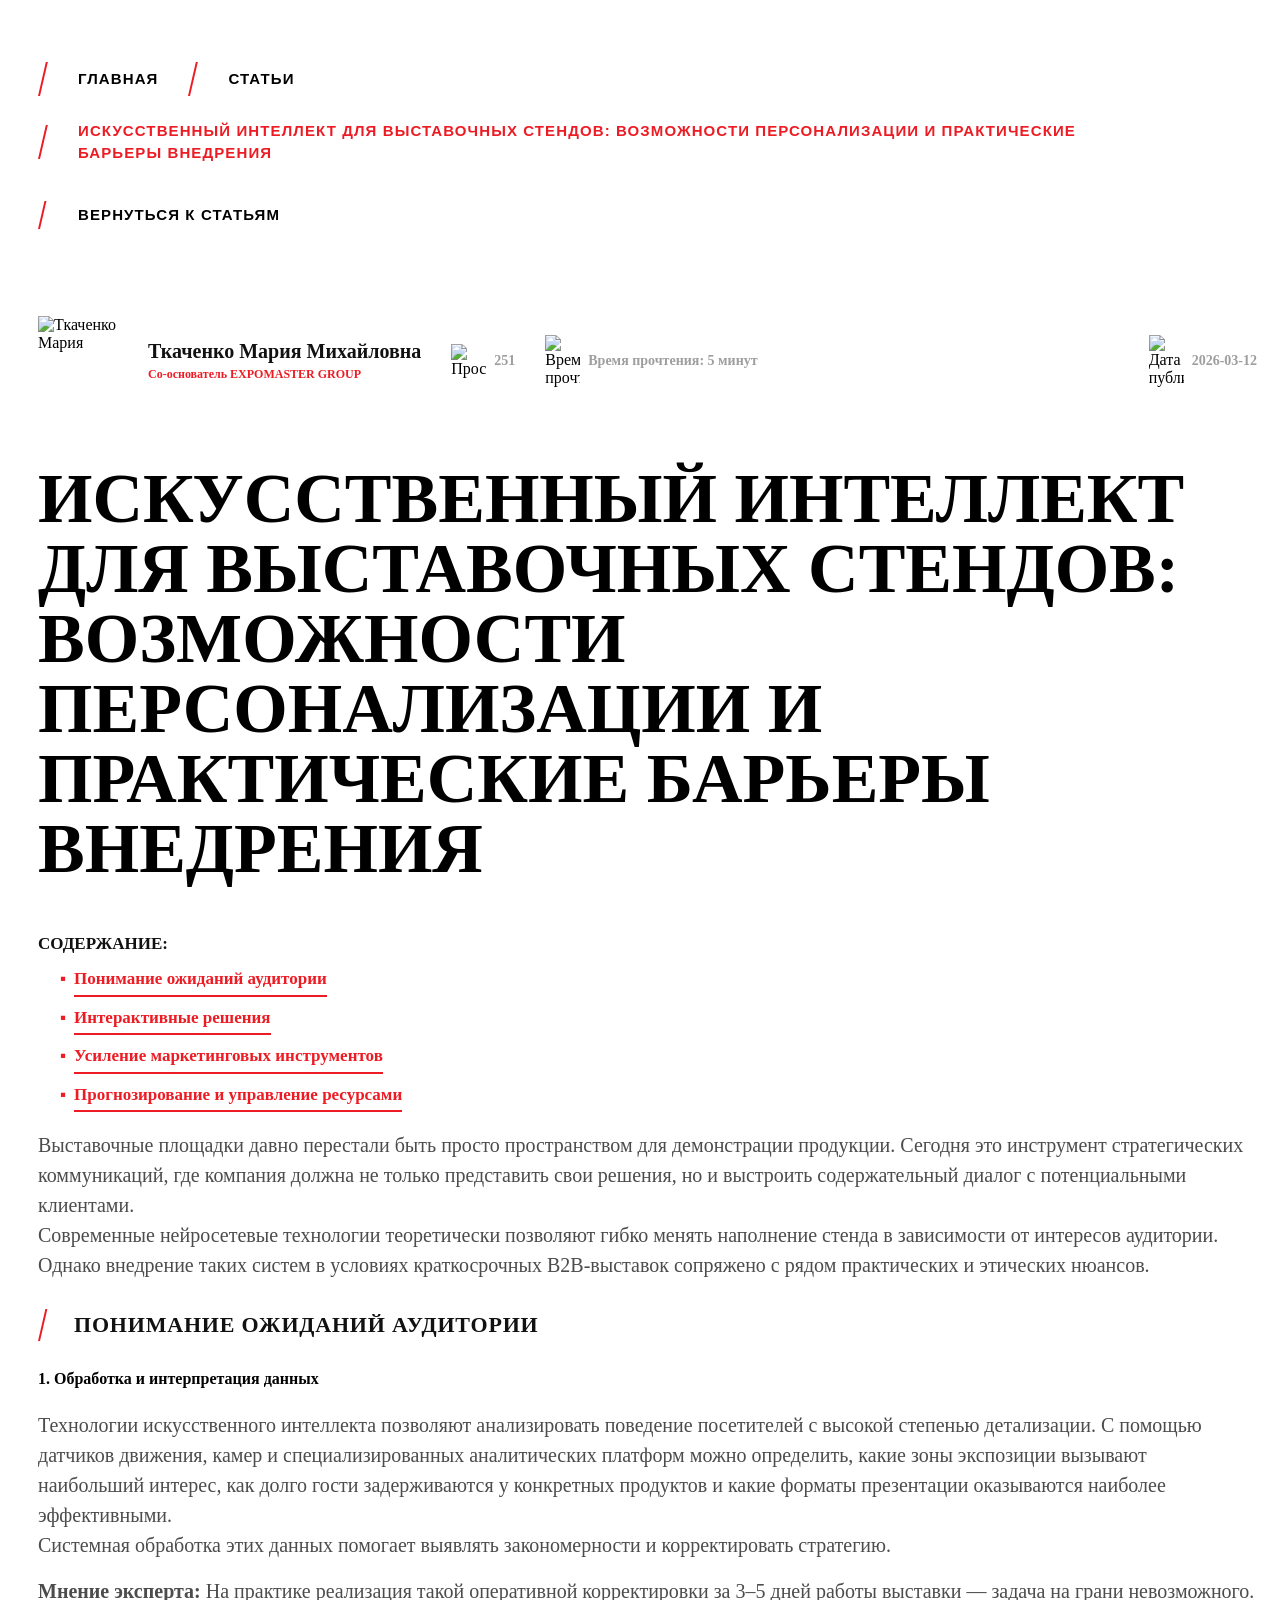
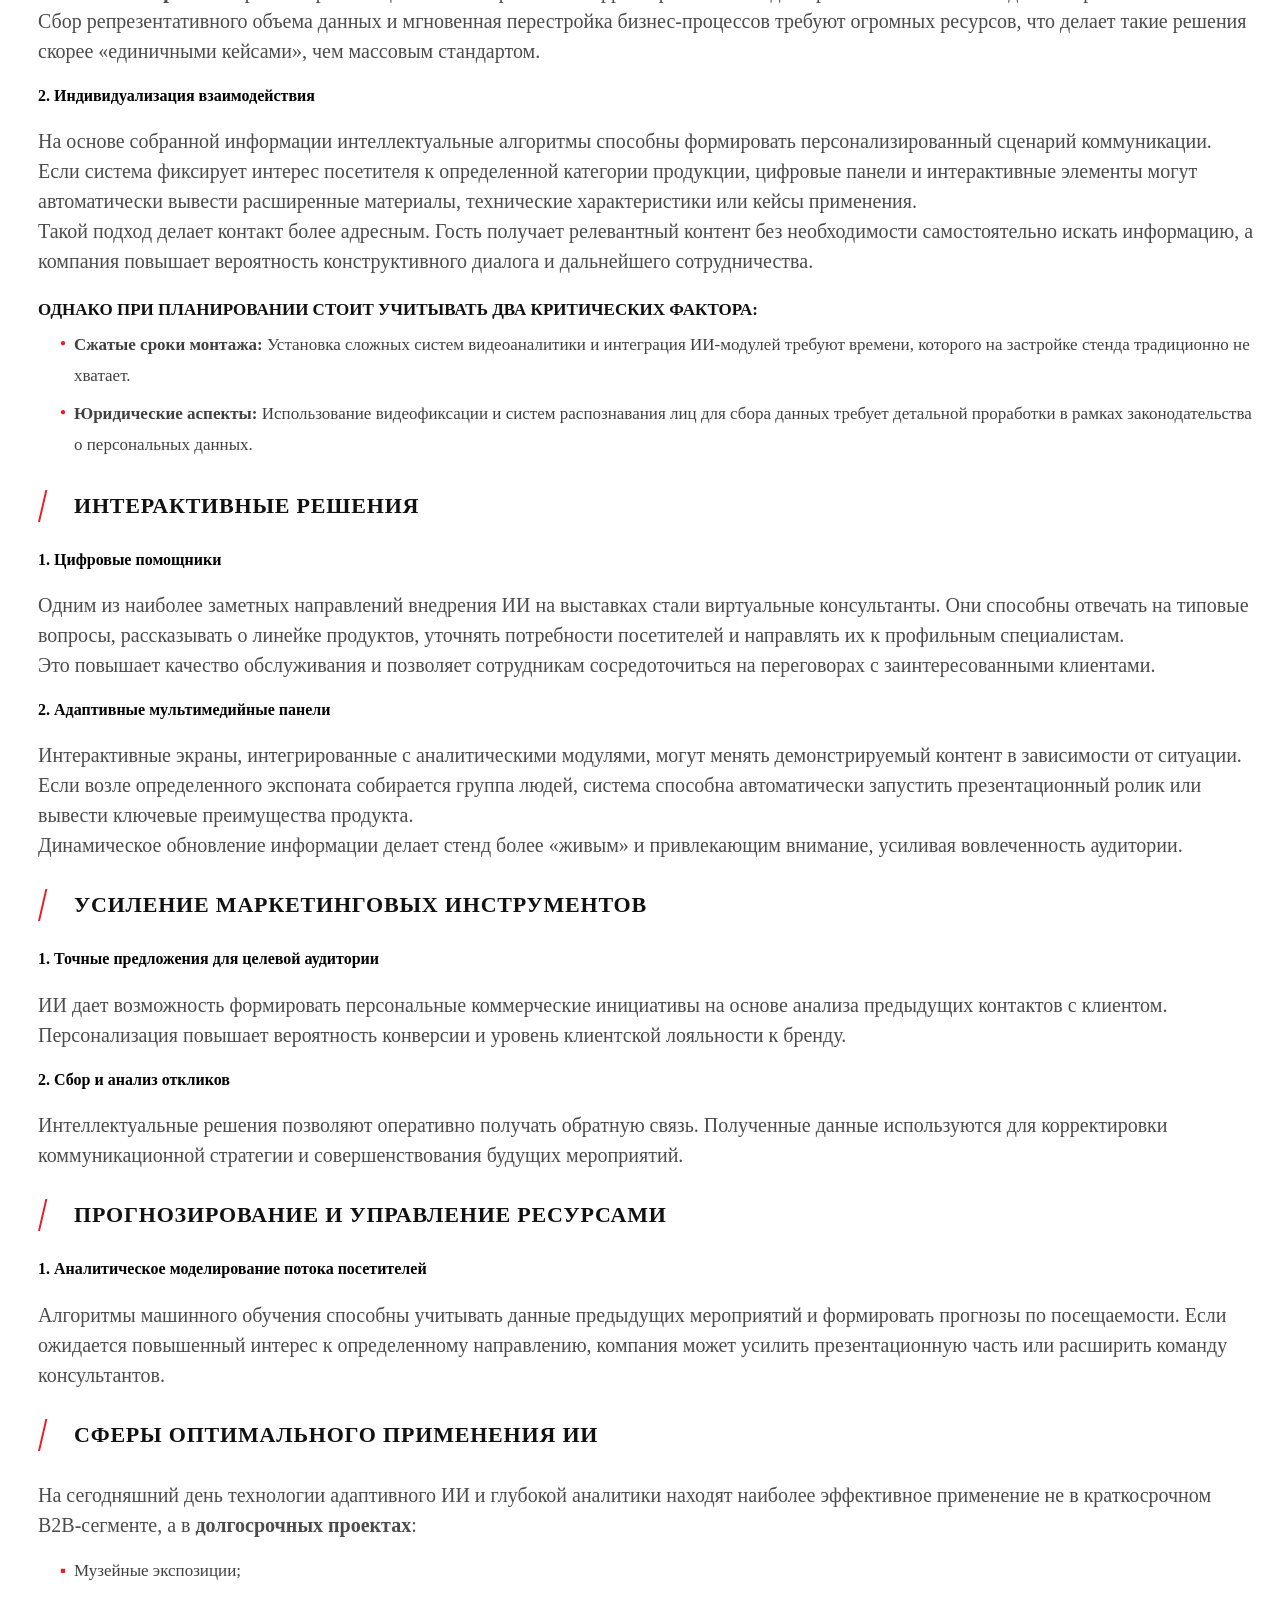
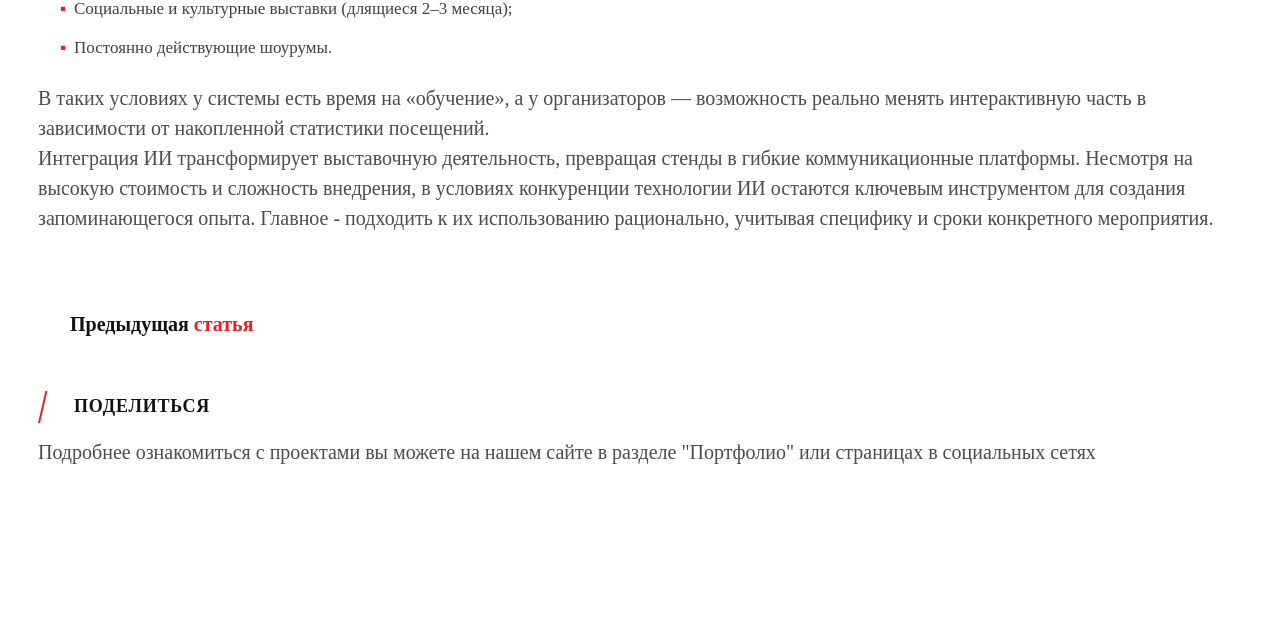
==== articles.html @ d02aed3f "articles page" ====
<!doctype html>
<html lang="en">
  <head>
    <meta charset="UTF-8" />
    <meta name="viewport" content="width=device-width, initial-scale=1.0" />
    <link
      rel="stylesheet"
      href="https://cdnjs.cloudflare.com/ajax/libs/font-awesome/7.0.1/css/all.min.css"
      integrity="sha512-2SwdPD6INVrV/lHTZbO2nodKhrnDdJK9/kg2XD1r9uGqPo1cUbujc+IYdlYdEErWNu69gVcYgdxlmVmzTWnetw=="
      crossorigin="anonymous"
      referrerpolicy="no-referrer"
    />
    <link rel="stylesheet" href="./public/css/certificates.css" />
    <link rel="stylesheet" href="./public/css/articles.css" />
  </head>
  <body>
    <main>
      <section class="main-content">
        <div class="breadcrumbs">
          <span class="breadcrumbs_item">
            <a href="/">Главная</a>
          </span>
          <span class="breadcrumbs_item">
            <a href="/articles/">Статьи</a>
          </span>
          <span class="breadcrumbs_item breadcrumbs_item">
            Искусственный интеллект для выставочных стендов: возможности
            персонализации и практические барьеры внедрения
          </span>
        </div>
        <div class="article-page">
          <div class="article-back-row">
            <a href="/articles/" class="back">ВЕРНУТЬСЯ К СТАТЬЯМ</a>
          </div>

          <div class="article-content">
            <div class="article_top_block">
              <div class="article_flavour_one">
                <div class="article_author_block">
                  <div class="article_author_block-img">
                    <img
                      src="https://www.expomaster.ru/upload/iblock/a6d/pts0r2kapeb5c1z7drm3fdxwid8sjkh1.jpeg"
                      alt="Ткаченко Мария"
                    />
                  </div>
                  <div class="article_author_flavour">
                    <div class="article_author_block-name">
                      Ткаченко Мария Михайловна
                    </div>
                    <div class="article_author_block-title">
                      Со-основатель EXPOMASTER GROUP
                    </div>
                  </div>
                </div>

                <div class="article_subflavour">
                  <div class="article_shows_block">
                    <img
                      src="https://www.expomaster.ru/img/eye_ico.png"
                      alt="Просмотры"
                    />
                    <span>251</span>
                  </div>
                  <div class="article_time_block">
                    <img
                      src="https://www.expomaster.ru/img/time_ico.png"
                      alt="Время прочтения"
                    />
                    <span>Время прочтения: 5 минут</span>
                  </div>
                </div>
              </div>

              <div class="article_flavour_two">
                <div class="article_calendar_block">
                  <img
                    src="https://www.expomaster.ru/img/calendar_ico.png"
                    alt="Дата публикации"
                  />
                  <span itemprop="datePublished">2026-03-12</span>
                </div>
              </div>
            </div>

            <h1 class="article-title" itemprop="headline">
              Искусственный интеллект для выставочных стендов: возможности
              персонализации и практические барьеры внедрения
            </h1>

            <div class="article-body">
              <div class="article-text">
                <div class="article-sections">
                  <div class="article-section" itemprop="articleBody">
                    <p class="article-p"></p>
                    <h3 class="article-h">Содержание:</h3>
                    <ul class="article-list list-square">
                      <li>
                        <a href="#a1" class="red"
                          >Понимание ожиданий аудитории</a
                        >
                      </li>
                      <li>
                        <a href="#a2" class="red">Интерактивные решения</a>
                      </li>
                      <li>
                        <a href="#a3" class="red"
                          >Усиление маркетинговых инструментов</a
                        >
                      </li>
                      <li>
                        <a href="#a4" class="red"
                          >Прогнозирование и управление ресурсами</a
                        >
                      </li>
                    </ul>

                    <p class="article-p">
                      Выставочные площадки давно перестали быть просто
                      пространством для демонстрации продукции. Сегодня это
                      инструмент стратегических коммуникаций, где компания
                      должна не только представить свои решения, но и выстроить
                      содержательный диалог с потенциальными клиентами.<br />
                      Современные нейросетевые технологии теоретически позволяют
                      гибко менять наполнение стенда в зависимости от интересов
                      аудитории. Однако внедрение таких систем в условиях
                      краткосрочных B2B-выставок сопряжено с рядом практических
                      и этических нюансов.
                    </p>

                    <h2 class="article-heading" id="a1">
                      Понимание ожиданий аудитории
                    </h2>
                    <h4>1. Обработка и интерпретация данных</h4>
                    <p class="article-p">
                      Технологии искусственного интеллекта позволяют
                      анализировать поведение посетителей с высокой степенью
                      детализации. С помощью датчиков движения, камер и
                      специализированных аналитических платформ можно
                      определить, какие зоны экспозиции вызывают наибольший
                      интерес, как долго гости задерживаются у конкретных
                      продуктов и какие форматы презентации оказываются наиболее
                      эффективными.<br />
                      Системная обработка этих данных помогает выявлять
                      закономерности и корректировать стратегию.
                    </p>
                    <p class="article-p">
                      <span style="font-weight: bold">Мнение эксперта:</span> На
                      практике реализация такой оперативной корректировки за 3–5
                      дней работы выставки — задача на грани невозможного. Сбор
                      репрезентативного объема данных и мгновенная перестройка
                      бизнес-процессов требуют огромных ресурсов, что делает
                      такие решения скорее «единичными кейсами», чем массовым
                      стандартом.
                    </p>

                    <h4>2. Индивидуализация взаимодействия</h4>
                    <p class="article-p">
                      На основе собранной информации интеллектуальные алгоритмы
                      способны формировать персонализированный сценарий
                      коммуникации. Если система фиксирует интерес посетителя к
                      определенной категории продукции, цифровые панели и
                      интерактивные элементы могут автоматически вывести
                      расширенные материалы, технические характеристики или
                      кейсы применения. <br />
                      Такой подход делает контакт более адресным. Гость получает
                      релевантный контент без необходимости самостоятельно
                      искать информацию, а компания повышает вероятность
                      конструктивного диалога и дальнейшего сотрудничества.
                    </p>

                    <h3 class="article-h">
                      Однако при планировании стоит учитывать два критических
                      фактора:
                    </h3>
                    <div class="circle">
                      <ul class="article-list list-circle">
                        <li>
                          <span style="font-weight: bold"
                            >Сжатые сроки монтажа:</span
                          >
                          Установка сложных систем видеоаналитики и интеграция
                          ИИ-модулей требуют времени, которого на застройке
                          стенда традиционно не хватает.
                        </li>
                        <li>
                          <span style="font-weight: bold"
                            >Юридические аспекты:</span
                          >
                          Использование видеофиксации и систем распознавания лиц
                          для сбора данных требует детальной проработки в рамках
                          законодательства о персональных данных.
                        </li>
                      </ul>
                    </div>

                    <h2 class="article-heading" id="a2">
                      Интерактивные решения
                    </h2>
                    <h4>1. Цифровые помощники</h4>
                    <p class="article-p">
                      Одним из наиболее заметных направлений внедрения ИИ на
                      выставках стали виртуальные консультанты. Они способны
                      отвечать на типовые вопросы, рассказывать о линейке
                      продуктов, уточнять потребности посетителей и направлять
                      их к профильным специалистам. <br />Это повышает качество
                      обслуживания и позволяет сотрудникам сосредоточиться на
                      переговорах с заинтересованными клиентами.
                    </p>

                    <h4>2. Адаптивные мультимедийные панели</h4>
                    <p class="article-p">
                      Интерактивные экраны, интегрированные с аналитическими
                      модулями, могут менять демонстрируемый контент в
                      зависимости от ситуации. Если возле определенного
                      экспоната собирается группа людей, система способна
                      автоматически запустить презентационный ролик или вывести
                      ключевые преимущества продукта. <br />
                      Динамическое обновление информации делает стенд более
                      «живым» и привлекающим внимание, усиливая вовлеченность
                      аудитории.
                    </p>

                    <h2 class="article-heading" id="a3">
                      Усиление маркетинговых инструментов
                    </h2>
                    <h4>1. Точные предложения для целевой аудитории</h4>
                    <p class="article-p">
                      ИИ дает возможность формировать персональные коммерческие
                      инициативы на основе анализа предыдущих контактов с
                      клиентом. Персонализация повышает вероятность конверсии и
                      уровень клиентской лояльности к бренду.
                    </p>

                    <h4>2. Сбор и анализ откликов</h4>
                    <p class="article-p">
                      Интеллектуальные решения позволяют оперативно получать
                      обратную связь. Полученные данные используются для
                      корректировки коммуникационной стратегии и
                      совершенствования будущих мероприятий.
                    </p>

                    <h2 class="article-heading" id="a4">
                      Прогнозирование и управление ресурсами
                    </h2>
                    <h4>1. Аналитическое моделирование потока посетителей</h4>
                    <p class="article-p">
                      Алгоритмы машинного обучения способны учитывать данные
                      предыдущих мероприятий и формировать прогнозы по
                      посещаемости. Если ожидается повышенный интерес к
                      определенному направлению, компания может усилить
                      презентационную часть или расширить команду консультантов.
                    </p>

                    <h2 class="article-heading">
                      Сферы оптимального применения ИИ
                    </h2>
                    <p class="article-p">
                      На сегодняшний день технологии адаптивного ИИ и глубокой
                      аналитики находят наиболее эффективное применение не в
                      краткосрочном B2B-сегменте, а в
                      <span style="font-weight: bold"
                        >долгосрочных проектах</span
                      >:
                    </p>
                    <ul class="article-list">
                      <li>Музейные экспозиции;</li>
                      <li>
                        Социальные и культурные выставки (длящиеся 2–3 месяца);
                      </li>
                      <li>Постоянно действующие шоурумы.</li>
                    </ul>
                    <p class="article-p">
                      В таких условиях у системы есть время на «обучение», а у
                      организаторов — возможность реально менять интерактивную
                      часть в зависимости от накопленной статистики посещений.
                      <br />Интеграция ИИ трансформирует выставочную
                      деятельность, превращая стенды в гибкие коммуникационные
                      платформы. Несмотря на высокую стоимость и сложность
                      внедрения, в условиях конкуренции технологии ИИ остаются
                      ключевым инструментом для создания запоминающегося опыта.
                      Главное - подходить к их использованию рационально,
                      учитывая специфику и сроки конкретного мероприятия.
                    </p>
                  </div>

                  <div class="article_lr_links">
                    <div class="article_lr_link">
                      <img
                        style="transform: rotate(180deg)"
                        src="https://www.expomaster.ru/img/i2.png"
                        alt=""
                      />
                      <a
                        href="/articles/minimalizm-v-dizayne-vystavochnogo-stenda-kogda-menshe-znachit-bolshe/"
                        >Предыдущая <span>статья</span></a
                      >
                    </div>
                  </div>

                  <div class="article-section">
                    <span class="article-heading">ПОДЕЛИТЬСЯ</span>
                    <p class="article-p">
                      Подробнее ознакомиться с проектами вы можете на нашем
                      сайте в разделе "Портфолио" или страницах в социальных
                      сетях
                    </p>
                  </div>
                </div>

                <div class="soc-icons">
                  <a rel="nofollow" href="https://vk.com/" class="soc-icn vk">
                    <i class="fa-brands fa-vk icon"> </i>
                  </a>

                  <a
                    rel="nofollow"
                    href="https://www.facebook.com/"
                    class="soc-icn fb"
                    target="_blank"
                  >
                    <i class="fa-brands fa-facebook icon"> </i>
                  </a>
                  <a
                    rel="nofollow"
                    href="https://instagram.com"
                    class="soc-icn inst"
                    target="_blank"
                  >
                    <i class="fa-brands fa-square-instagram icon"> </i>
                  </a>
                </div>
              </div>
            </div>
          </div>
        </div>
      </section>
    </main>
  </body>
</html>
---- public/css/certificates.css ----
.main-content a{
  text-decoration: none;
  color: inherit;
}
.main-content {
  padding-top: 40px;
  padding-left: 30px;
}
/*       breadcrumbs      */
.breadcrumbs {
  display: flex;
  flex-wrap: wrap;
  margin-top: 20px;
}
.breadcrumbs_item {
  display: block;
  position: relative;
  color: #000;
  font-size: 15px;
  font-weight: bold;
  line-height: 22px;
  font-family: Arial, sans-serif;
  text-transform: uppercase;
  padding-left: 40px;
  letter-spacing: 1.1px;
  margin-bottom: 30px;
  margin-right: 30px;
  max-width: 1000px;
}
.breadcrumbs_item::before {
  content: "";
  position: absolute;
  left: 0;
  top: 50%;
  height: 34px;
  width: 2px;
  background: #ed1c24;
  transform: skewX(-13deg) translateY(-50%);
}

.breadcrumbs_item a:hover {
  color: #ed1c24;
}
.breadcrumbs_item:last-child {
  color: #ed1c24;
}
/*       breadcrumbs      */
/*   head  */
.sc-second-page {
  padding: 0 0 70px 0;
  border-bottom: 1px solid #e0e0e0;
  margin-bottom: 64px;
}
.ss-p {
  color: rgba(0, 0, 0, 0.7);
  font-size: 20px;
  line-height: 34px;
  font-family: Arial, sans-serif;
  margin-bottom: 110px;
  letter-spacing: 0.5px;
  max-width: 1500px;
}
/*head*/
/*   certificates   */
.s-serti {
  padding-bottom: 60px;
}
 
.ss-p {
  font-size: 15px;
  line-height: 1.8;
  color: #333;
  margin-top: 40px;
  margin-bottom: 40px;
  max-width: 100%;
}
 

.ss-items {
  display: grid;
  grid-template-columns:  2fr 2fr;
  max-width:1400px;
   padding:0 40px;
   margin: 0 auto;
   max-width: 1300px;
   gap: 30px;
  
   
}
 

/* ─── Kart ─── */
.ss-itm {
  display: flex;
  flex-direction: column;
  align-items: center;
  text-decoration: none;
  cursor: pointer;
  
  
}
 


.ss-i-image {
  display: flex;
  align-items: center;
  justify-content: center;
  background: #ffffff;
  padding: 24px 20px;
  min-height: 200px;
}
 
.ss-i-image img {
  max-width: 100%;
  max-height: 180px;
  object-fit: contain;
  display: block;
  transition: transform 0.35s ease;
}
 

 

.ss-i-descr {
  display: block;
  border: 1px solid #111;
  padding: 20px 18px;
  font-size: 13px;
  font-weight: 700;
  text-transform: uppercase;
  letter-spacing: 1px;
  color: #111111;
  line-height: 1.5;
  background: #ffffff;
  transition: border-color 0.25s ease, color 0.25s ease;
  padding: 45px 15px 65px 35px;
}


.ss-itm:hover .ss-i-descr {
  border-color: #ed1c24;  
}
.ss-itm p{
  width: 400px;
  font-size: 15px;
}
/* ─── Kart ─── */
 

@media (max-width: 1024px) {
  .breadcrumbs_item {
    font-size: 12px !important;
    padding-left: 20px;
    margin-right: 10px;
    margin-bottom: 10px;
    line-height: 1.25;
  }
  .sc-second-page {
    padding: 0 0 30px 0;
    border-bottom: 1px solid #e0e0e0;
    margin-bottom: 40px;
  }
  .breadcrumbs_item::before {
    height: 20px;
    width: 1px;
  }
  .ss-p {
    font-size: 16px;
    line-height: 24px;
  }
  .ss-items {
    grid-template-columns: 1fr;
  }
  .ss-i-descr {
 
  padding: 20px 15px;
}
 

}
/* fancy css */
 
/* fancy css */
---- public/css/articles.css ----
.main-content{
    max-width: 1300px;
    margin: 0 auto;
}
.main-content .article-page {
  padding-top: 10px;
  padding-right: 15px;
  padding-bottom: 114px;
}

.main-content .article-page .article-back-row {
  display: flex;
  align-items: center;
  justify-content: space-between;
  margin-bottom: 60px;
}

.article-back-row .back {
  display: block;
  position: relative;
  color: #000;
  font-size: 15px;
  font-weight: bold;
  line-height: 22px;
  font-family: Arial, sans-serif;
  text-transform: uppercase;
  padding-left: 40px;
  letter-spacing: 1.1px;
  margin-bottom: 30px;
  margin-right: 30px;
}

.article-back-row .back::before {
  content: "";
  position: absolute;
  left: 0;
  top: 50%;
  height: 28px;
  width: 2px;
  background: #ed1c24;
  transform: skewX(-13deg) translateY(-50%);
}

.article-back-row .back:hover {
  color: #ed1c24;
}

.article_top_block {
  display: flex;
  flex-wrap: wrap;
  justify-content: space-between;
  align-items: center;
  margin-bottom: 50px;
  gap: 20px;
}

.article_flavour_one {
  display: flex;
  align-items: center;
  flex-wrap: wrap;
  gap: 30px;
  flex: 1;
}

.article_flavour_two {
  display: flex;
  justify-content: flex-end;
  flex-wrap: wrap;
}

.article_author_block {
  display: flex;
  align-items: center;
  gap: 20px;
}

.article_author_block-img {
  width: 90px;
  height: 90px;
  overflow: hidden;
  flex-shrink: 0;
}

.article_author_block-img img {
  width: 100%;
  height: 100%;
  object-fit: cover;
}

.article_author_flavour {
  display: flex;
  flex-direction: column;
  gap: 4px;
}

.article_author_block-name {
  font-size: 20px;
  font-weight: 700;
  color: #111;
}

.article_author_block-title {
  font-size: 12px;
  color: #ed1c24;
  font-weight: 600;
}

.article_subflavour {
  display: flex;
  align-items: center;
  gap: 30px;
}

.article_shows_block,
.article_time_block,
.article_calendar_block {
  display: flex;
  align-items: center;
  gap: 8px;
}

.article_shows_block img,
.article_time_block img,
.article_calendar_block img {
  width: 35px;
}

.article_shows_block span,
.article_time_block span,
.article_calendar_block span {
  color: #9e9e9e;
  font-size: 14px;
  font-weight: bold;
}

.article-title {
  display: block;
  color: #000;
  font-size: 70px;
  line-height: 70px;
  font-weight: 700;
  text-transform: uppercase;
  margin-bottom: 50px;
}

.article-body {
  display: block;
}
.article-text {
  width: 100%;
  padding: 0;
}
.article-sections {
  margin-bottom: 40px;
}

.article-section {
  margin-bottom: 50px;
}
.article-section:last-child {
  margin-bottom: 20px;
}

.article-heading {
  display: block;
  position: relative;
  font-size: 18px;
  font-weight: 700;
  text-transform: uppercase;
  letter-spacing: 0.8px;
  padding-left: 36px;
  margin-bottom: 20px;
  margin-top: 36px;
  color: #111;
}

.article-heading::before {
  content: "";
  position: absolute;
  height: 32px;
  width: 2px;
  background: #ed1c24;
  left: 0;
  top: 50%;
  transform: skew(-13deg) translateY(-50%);
}

.article-content h2 {
  font-size: 22px;
  font-weight: 700;
  color: #111;
  margin: 32px 0 32px;
  text-transform: uppercase;
}

.article-content h3 {
  font-size: 17px;
  font-weight: 700;
  color: #111;
  margin: 24px 0 10px;
}

.article-p {
  margin: 0 0 16px 0;
  color: #4c4c4c;
  font-size: 20px;
  line-height: 30px;
}

.article-content ul,
.article-content ol,
.article-content .article-list {
  padding: 0 0 0 22px;
  margin: 10px 0 20px;
}

.article-content ul.list-circle li::before {
  content: "●";
  color: #ed1c24;
  font-size: 10px;
  position: absolute;
  left: 0;
  top: 4px;
}
.article-h {
  font-size: 22px;
  font-weight: 700;
  color: #111;
  margin: 32px 0 32px;
  text-transform: uppercase;
}

.article-content ul li {
  list-style: square;
}
.article-content ul li {
  position: relative;
  list-style: none;
  padding-left: 14px;
}

.article-content ul li::before {
  content: "▪";
  color: #ed1c24;
  position: absolute;
  left: 0;
  top: 0;
}

.article-content ul li a {
  position: relative;
  display: inline-block;
}

.article-content ul li a::after {
  content: "";
  position: absolute;
  left: 0;
  bottom: -2px;
  width: 100%;
  height: 2px;
  background: #ed1c24;
  transform: scaleX(1);
  transform-origin: left;
  transition: transform 0.3s ease;
}

.article-content ul li a:hover::after {
  transform: scaleX(0);
  transform-origin: left;
}

.article-content ol li {
  list-style: decimal;
}

.article-content li {
  font-size: 17px;
  line-height: 1.8;
  color: rgba(0, 0, 0, 0.75);
  margin-bottom: 8px;
}

.article-content li::marker {
  color: #ed1c24;
}

.article-content a.red {
  color: #ed1c24;
  text-decoration: none;
  font-weight: 600;
}

.article_lr_links {
  display: flex;
  justify-content: space-between;
  align-items: center;
  flex-wrap: wrap;
  gap: 16px;
  margin: 50px 0 60px;
  padding-top: 30px;
}

.article_lr_link {
  display: flex;
  align-items: center;
  gap: 12px;
}

.article_lr_link img {
  width: 20px;
}

.article_lr_link a {
  color: #111;
  font-size: 20px;
  font-weight: 600;
  text-decoration: none;
  transition: color 0.2s;
}

.article_lr_link a:hover {
  color: #ed1c24;
}
.article_lr_link span {
  color: #ed1c24;
}

.soc-icons {
  display: flex;
  gap: 20px;
  margin-top: 16px;
}

.icon {
  font-size: 25px;
  background-size: cover;
  background-position: center;
  opacity: 1;
}

.soc-icn:hover {
  opacity: 1;
  transform: scale(1.1);
  transition: transform 0.3s ease;
  color: #ed1c24;
}






@media (max-width: 1024px) {
 
  .article-title {
    font-size: 30px !important;
    line-height: normal;
  }
  
  
  .article_flavour_two {
      margin-top: 16px;
    }
    .article-title {
        font-size: 24px;
    }
    
    
    
    .article-title {
        font-size: 20px;
    }
    .article-p {
        font-size: 15px;
    }
    .article-content li {
        font-size: 15px;
    }
    .article_subflavour {
        flex-direction: column;
        align-items: flex-start;
        gap: 12px;
    }
}
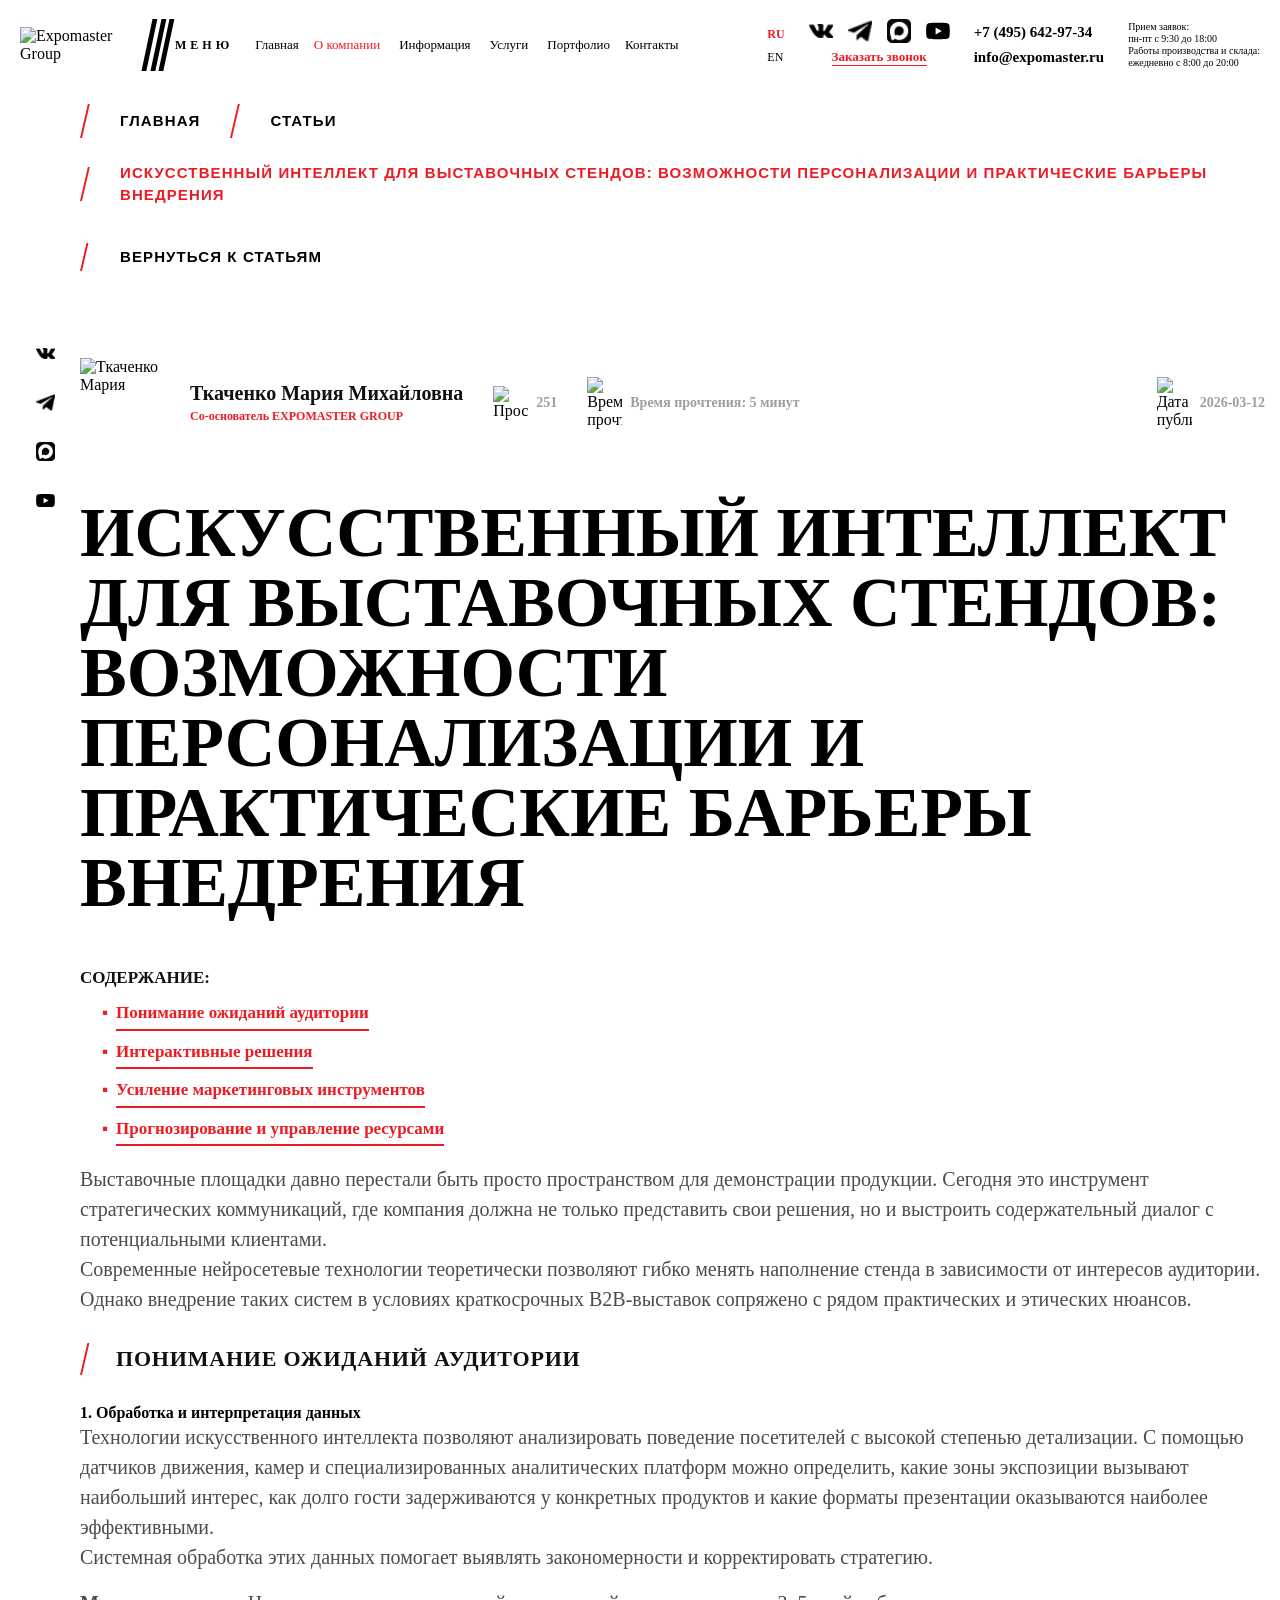
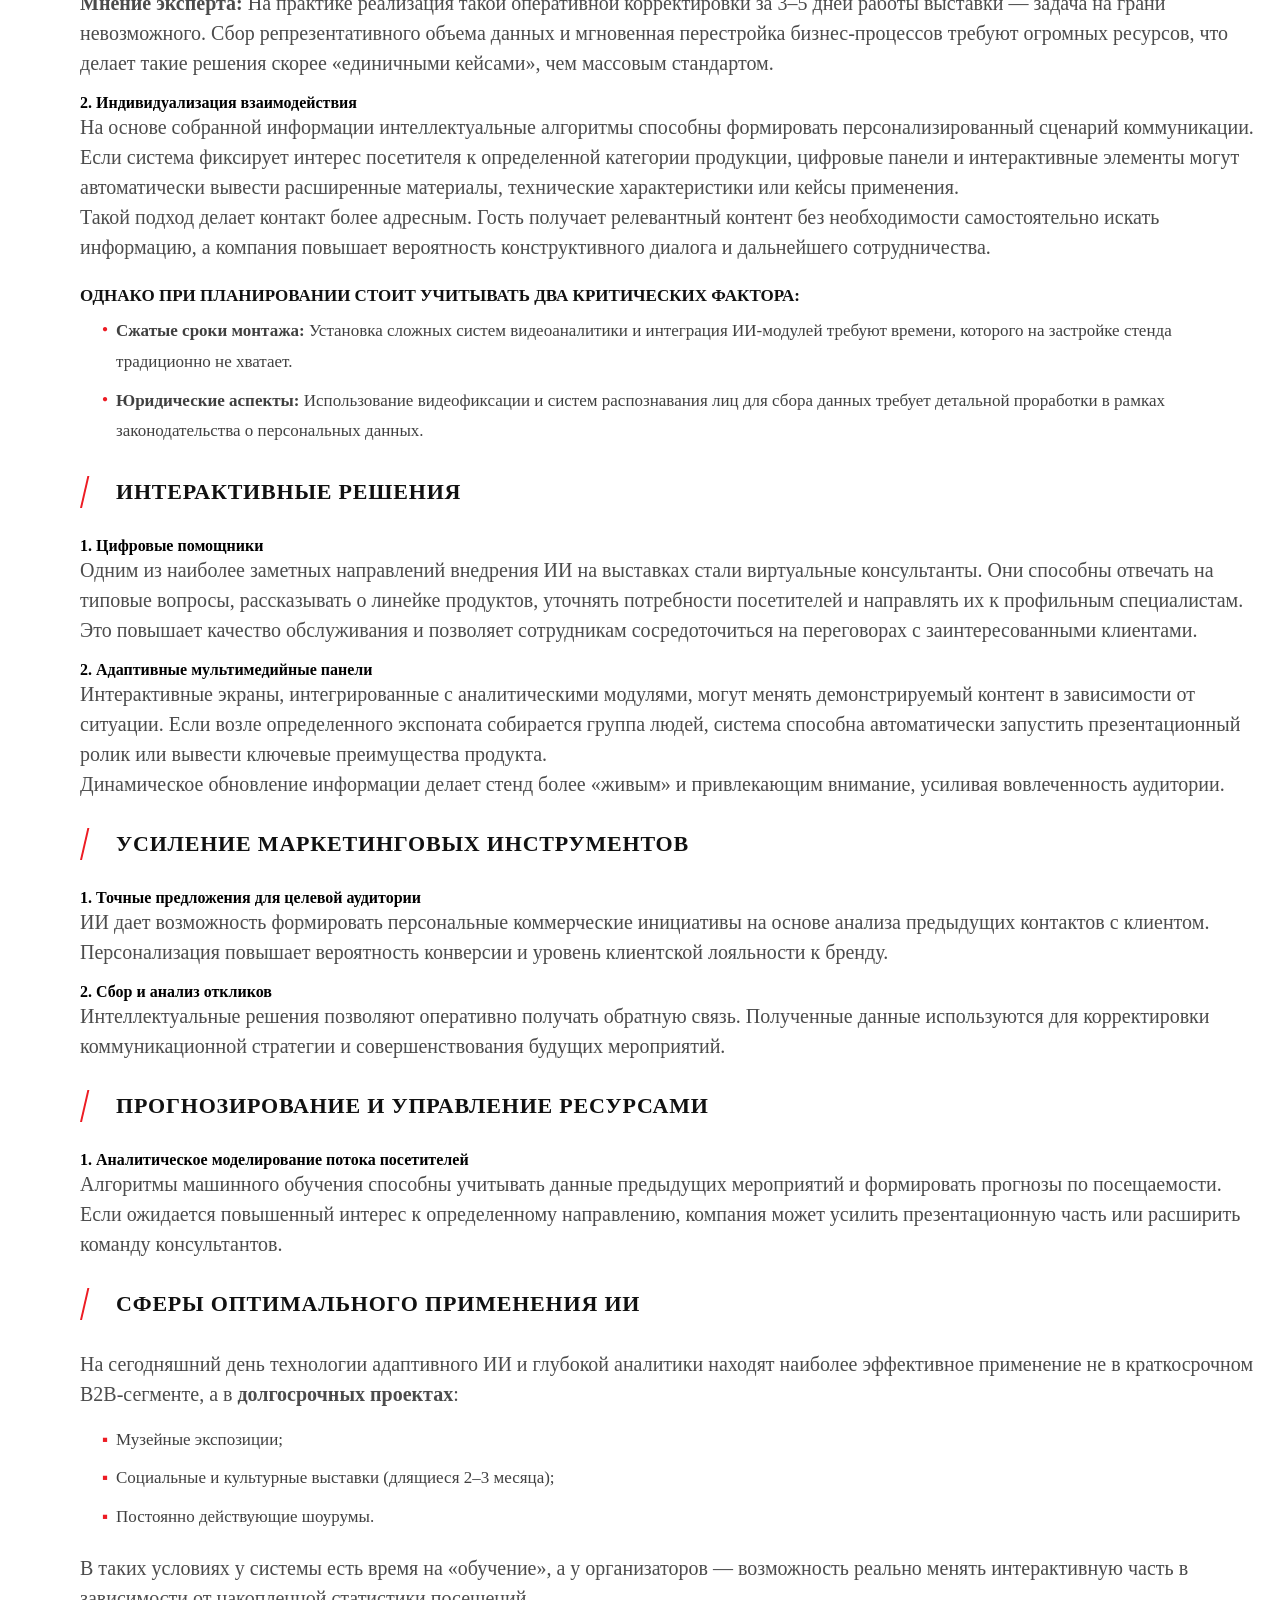
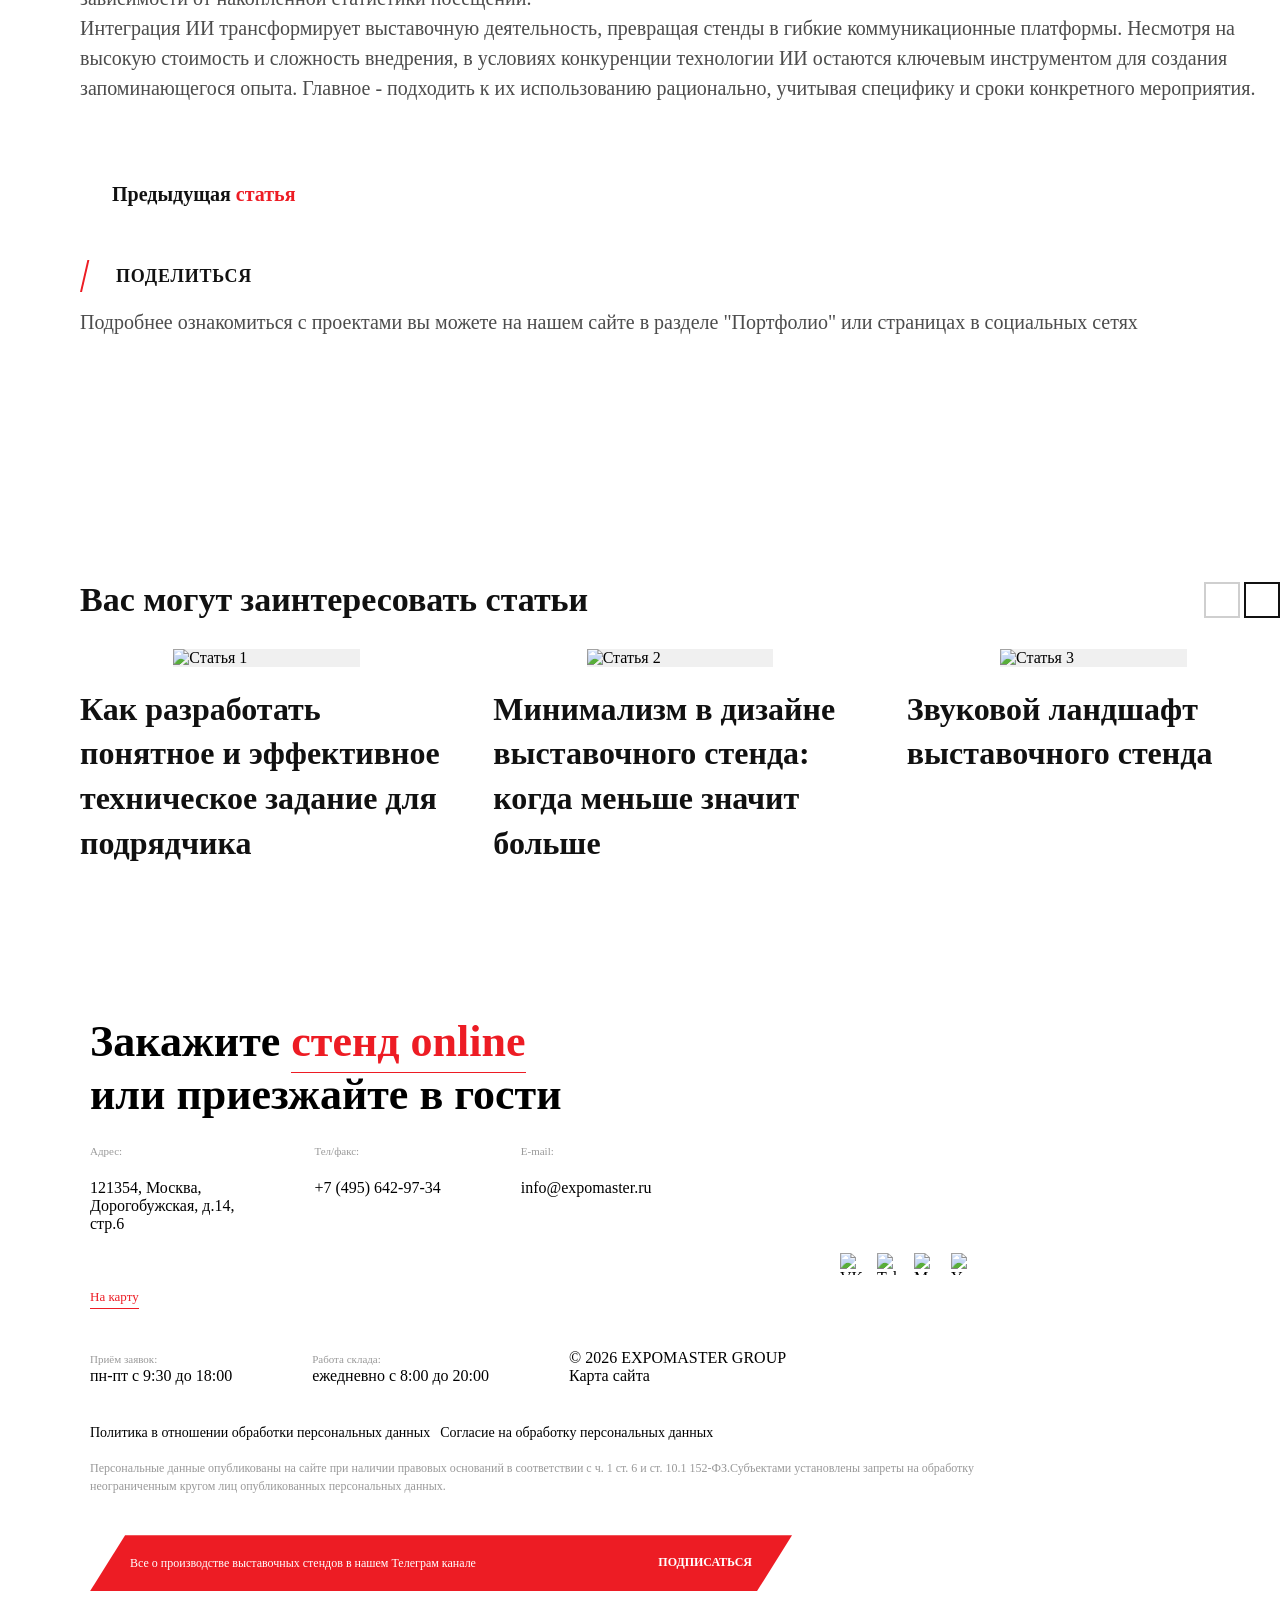
==== commit e2e8eaee: "add responsive and full articles page" ====
--- a/articles.html
+++ b/articles.html
@@ -10,12 +10,286 @@
       crossorigin="anonymous"
       referrerpolicy="no-referrer"
     />
+    <link
+      rel="stylesheet"
+      href="https://cdn.jsdelivr.net/npm/swiper@11/swiper-bundle.min.css"
+    />
+
     <link rel="stylesheet" href="./public/css/certificates.css" />
     <link rel="stylesheet" href="./public/css/articles.css" />
   </head>
   <body>
+    <header class="header">
+      <div class="header-inner">
+        <div class="left">
+          <a href="#" class="logo">
+            <img
+              src="https://www.expomaster.ru/img/emg_logo.svg"
+              alt="Expomaster Group"
+            />
+          </a>
+
+          <a href="#" class="menu-box">
+            <div class="menu-icon">
+              <span></span>
+              <span></span>
+              <span></span>
+            </div>
+            <strong class="menu-text">МЕНЮ</strong>
+          </a>
+
+          <nav class="nav">
+            <a href="#">Главная</a>
+
+            <div class="nav-item dropdown">
+              <a href="/stopfire/customer.html" class="active"
+                >О компании <i class="fa-solid fa-caret-down"></i
+              ></a>
+
+              <div class="dropdown-menu">
+                <div class="dropdown-links">
+                  <a href="#">Команда</a>
+                  <a href="#">Вакансии</a>
+                  <a href="#">Сертификаты</a>
+                  <a href="#">Видео и презентации компании</a>
+                  <a href="#">История компании</a>
+                  <a href="#">Наши достижения</a>
+                  <a href="#">Отзывы</a>
+                  <a href="#">Анкета качества</a>
+                  <a href="#">Клиенты</a>
+                  <a href="#">Наше производство</a>
+                </div>
+              </div>
+            </div>
+
+            <div class="nav-item dropdown">
+              <a href="#">Информация <i class="fa-solid fa-caret-down"></i></a>
+
+              <div class="dropdown-menu">
+                <div class="dropdown-links">
+                  <a href="#">Типы стендов </a>
+                  <a href="#">Кубики</a>
+                  <a href="#">Статьи</a>
+                  <a href="#">Вопрос-ответ</a>
+                  <a href="#">Новости</a>
+                  <a href="#">Способы оплаты</a>
+                  <a href="#">Календарь</a>
+                  <a href="#">Выставочный конструктор Octanorm: серия Maxima</a>
+                  <a href="#">Акции</a>
+                </div>
+              </div>
+            </div>
+
+            <div class="nav-item dropdown">
+              <a href="#">Услуги <i class="fa-solid fa-caret-down"></i></a>
+
+              <div class="dropdown-menu">
+                <div class="dropdown-links">
+                  <a href="#" class="has-arrow">Выставочные стенды</a>
+                  <a href="#" class="has-arrow">Оформление офисов</a>
+                  <a href="#">Техническое обеспечение мероприятий</a>
+                  <a href="#">Консалтинговые услуги</a>
+                  <a href="#">Уборка выставочных стендов</a>
+                  <a href="#">Доставка выставочных стендов в Москве</a>
+                  <a href="#">Демонтаж выставочных стендов</a>
+                </div>
+              </div>
+            </div>
+
+            <a href="#">Портфолио</a>
+            <a href="#">Контакты</a>
+          </nav>
+        </div>
+
+        <div class="right">
+          <div class="lang">
+            <a class="active" href="#">RU</a>
+            <a href="#">EN</a>
+          </div>
+
+          <div class="socials">
+            <div class="icons">
+              <a href="#" class="social-icon">
+                <img class="normal" src="./public/photos/vk.png" alt="VK" />
+                <img class="hover" src="./public/photos/vk_h.png" alt="VK" />
+              </a>
+
+              <a href="#" class="social-icon">
+                <img
+                  class="normal"
+                  src="./public/photos/telegram.png"
+                  alt="Telegram"
+                />
+                <img
+                  class="hover"
+                  src="./public/photos/telegram_h.png"
+                  alt="Telegram"
+                />
+              </a>
+
+              <a href="#" class="social-icon">
+                <img class="normal" src="./public/photos/max.png" alt="Max" />
+                <img class="hover" src="./public/photos/max_h.png" alt="Max" />
+              </a>
+
+              <a href="#" class="social-icon">
+                <img
+                  class="normal"
+                  src="./public/photos/youtube-ico.svg"
+                  alt="YouTube"
+                />
+                <img
+                  class="hover"
+                  src="./public/photos/youtube-ico-h.svg"
+                  alt="YouTube"
+                />
+              </a>
+            </div>
+
+            <a href="#" class="call">Заказать звонок</a>
+          </div>
+
+          <div class="contacts">
+            <a href="tel:+74956429734" class="phone">+7 (495) 642-97-34</a>
+
+            <a href="mailto:info@expomaster.ru" class="email"
+              >info@expomaster.ru</a
+            >
+          </div>
+
+          <div class="worktime">
+            <p>Прием заявок:</p>
+            <p>пн-пт с 9:30 до 18:00</p>
+            <p>Работы производства и склада:</p>
+            <p>ежедневно с 8:00 до 20:00</p>
+          </div>
+        </div>
+      </div>
+    </header>
+
+    <div class="side-menu" id="sideMenu">
+      <button class="side-menu-close" id="closeMenu">
+        <svg viewBox="0 0 24 24">
+          <line x1="4" y1="4" x2="20" y2="20"></line>
+          <line x1="20" y1="4" x2="4" y2="20"></line>
+        </svg>
+      </button>
+
+      <div class="side-menu-content">
+        <h2>Услуги</h2>
+
+        <div class="side-menu-list">
+          <div class="side-menu-item submenu-trigger" data-target="submenu1">
+            <span class="text">Выставочные стенды</span>
+            <b class="arrow">›</b>
+          </div>
+
+          <div class="submenu" id="submenu1">
+            <a href="#">Разработка дизайна</a>
+            <a href="#">Застройка</a>
+            <a href="#">Островные</a>
+            <a href="#">Полуостровные</a>
+            <a href="#">Угловые</a>
+            <a href="#">Линейные</a>
+            <a href="#">Каркасные</a>
+            <a href="#">Мультимедийные</a>
+            <a href="#">Уличные</a>
+            <a href="#">Нестандартные</a>
+            <a href="#">Двухэтажные</a>
+          </div>
+
+          <div class="side-menu-item submenu-trigger" data-target="submenu2">
+            <span class="text">Типы стендов</span>
+            <b class="arrow">›</b>
+          </div>
+
+          <div class="submenu" id="submenu2">
+            <a href="#">Каркасные</a>
+            <a href="#">Мультимедийные</a>
+            <a href="#">Уличные</a>
+            <a href="#">Нестандартные</a>
+            <a href="#">Двухэтажные</a>
+            <a href="#">Аквастенды</a>
+          </div>
+
+          <div class="side-menu-item submenu-trigger" data-target="submenu3">
+            <span class="text">Оформление офисов</span>
+            <b class="arrow">›</b>
+          </div>
+
+          <div class="submenu" id="submenu3">
+            <a href="#">Мебель</a>
+            <a href="#">Разработка дизайна</a>
+            <a href="#">Вывески</a>
+            <a href="#">Оклейка</a>
+            <a href="#">Постеры</a>
+            <a href="#">Витрины</a>
+          </div>
+
+          <a href="#">Техническое обеспечение мероприятий</a>
+          <a href="#">Консалтинговые услуги</a>
+          <a href="#">Уборка выставочных стендов</a>
+          <a href="#">Доставка выставочных стендов в Москве</a>
+          <a href="#">Демонтаж выставочных стендов</a>
+        </div>
+
+        <h2>О компании</h2>
+
+        <div class="company-grid">
+          <a href="#">Отзывы</a>
+          <a href="#">Сертификаты</a>
+          <a href="#">Клиенты</a>
+          <a href="#">Видео и презентации компании</a>
+          <a href="#">Наши достижения</a>
+          <a href="#">Команда</a>
+          <a href="#">Анкета качества</a>
+          <a href="#">Вакансии</a>
+          <a href="#">История компании</a>
+        </div>
+      </div>
+    </div>
     <main>
-      <section class="main-content">
+      <div class="main-content">
+        <div class="icons-section">
+          <div class="icons-fixed">
+            <a href="#" class="social-icon">
+              <img class="normal" src="./public/photos/vk.png" alt="VK" />
+              <img class="hover" src="./public/photos/vk_h.png" alt="VK" />
+            </a>
+
+            <a href="#" class="social-icon">
+              <img
+                class="normal"
+                src="./public/photos/telegram.png"
+                alt="Telegram"
+              />
+              <img
+                class="hover"
+                src="./public/photos/telegram_h.png"
+                alt="Telegram"
+              />
+            </a>
+
+            <a href="#" class="social-icon">
+              <img class="normal" src="./public/photos/max.png" alt="Max" />
+              <img class="hover" src="./public/photos/max_h.png" alt="Max" />
+            </a>
+
+            <a href="#" class="social-icon">
+              <img
+                class="normal"
+                src="./public/photos/youtube-ico.svg"
+                alt="YouTube"
+              />
+              <img
+                class="hover"
+                src="./public/photos/youtube-ico-h.svg"
+                alt="YouTube"
+              />
+            </a>
+          </div>
+        </div>
+
         <div class="breadcrumbs">
           <span class="breadcrumbs_item">
             <a href="/">Главная</a>
@@ -333,7 +607,250 @@
             </div>
           </div>
         </div>
+      </div>
+      <section class="related-articles">
+        <div class="related-articles__header">
+          <h2 class="related-articles__title">
+            Вас могут заинтересовать статьи
+          </h2>
+          <div class="related-articles__nav">
+            <div class="related-swiper__prev swiper-nav-btn">
+              <i class="fa-solid fa-chevron-left"></i>
+            </div>
+            <div class="related-swiper__next swiper-nav-btn">
+              <i class="fa-solid fa-chevron-right"></i>
+            </div>
+          </div>
+        </div>
+
+        <div class="swiper related-swiper">
+          <div class="swiper-wrapper">
+            <div class="swiper-slide">
+              <a href="#" class="related-card">
+                <div class="related-card__img">
+                  <img
+                    src="https://www.expomaster.ru/upload/iblock/18f/0k4rw78wmxj036xp1mcixtxt5mfjtrtk.png"
+                    alt="Статья 1"
+                  />
+                </div>
+                <h3 class="related-card__title">
+                  Как разработать понятное и эффективное техническое задание для
+                  подрядчика
+                </h3>
+                <p>
+                  <i class="fa-solid fa-chevron-right"></i>
+                </p>
+              </a>
+            </div>
+
+            <div class="swiper-slide">
+              <a href="#" class="related-card">
+                <div class="related-card__img">
+                  <img
+                    src="https://www.expomaster.ru/upload/iblock/4ee/1h5hssvpd5gwlavbi3un5wx43278xqtc.png"
+                    alt="Статья 2"
+                  />
+                </div>
+                <h3 class="related-card__title">
+                  Минимализм в дизайне выставочного стенда: когда меньше значит
+                  больше
+                </h3>
+                <p>
+                  <i class="fa-solid fa-chevron-right"></i>
+                </p>
+              </a>
+            </div>
+
+            <div class="swiper-slide">
+              <a href="#" class="related-card">
+                <div class="related-card__img">
+                  <img
+                    src="https://www.expomaster.ru/upload/iblock/2e8/v3ztq2z5j01by1uke5rxkdpgoepe37yf.png"
+                    alt="Статья 3"
+                  />
+                </div>
+                <h3 class="related-card__title">
+                  Звуковой ландшафт выставочного стенда
+                </h3>
+                <p>
+                  <i class="fa-solid fa-chevron-right"></i>
+                </p>
+              </a>
+            </div>
+
+            <div class="swiper-slide">
+              <a href="#" class="related-card">
+                <div class="related-card__img">
+                  <img
+                    src="https://www.expomaster.ru/upload/iblock/4b1/0kueg3uau2szvbc5w06v3z0ggjwhscve.png"
+                    alt="Статья 4"
+                  />
+                </div>
+                <h3 class="related-card__title">
+                  Ещё одна интересная статья о выставках
+                </h3>
+                <p>
+                  <i class="fa-solid fa-chevron-right"></i>
+                </p>
+              </a>
+            </div>
+            <div class="swiper-slide">
+              <a href="#" class="related-card">
+                <div class="related-card__img">
+                  <img
+                    src="https://www.expomaster.ru/upload/iblock/ba9/llqxpfp864b1bcb05fywj9402f821tx4.png"
+                    alt="Статья 5"
+                  />
+                </div>
+                <h3 class="related-card__title">
+                  Ещё одна интересная статья о выставках
+                </h3>
+                <p>
+                  <i class="fa-solid fa-chevron-right"></i>
+                </p>
+              </a>
+            </div>
+            <div class="swiper-slide">
+              <a href="#" class="related-card">
+                <div class="related-card__img">
+                  <img
+                    src="https://www.expomaster.ru/upload/iblock/12d/luv6011t11yb65g2z2qa1d8s3fhus8lc.png"
+                    alt="Статья 6"
+                  />
+                </div>
+                <h3 class="related-card__title">
+                  Ещё одна интересная статья о выставках
+                </h3>
+                <p>
+                  <i class="fa-solid fa-chevron-right"></i>
+                </p>
+              </a>
+            </div>
+          </div>
+        </div>
       </section>
+      <footer>
+        <div class="footer-left">
+          <h2 class="footer-title">
+            Закажите <span class="link-anim">стенд online</span><br />
+            или приезжайте в гости
+          </h2>
+
+          <div class="footer-info">
+            <div class="info-item">
+              <i class="fa-solid fa-location-dot" style="color: #ddd"></i>
+              <span>Адрес:</span>
+              <p>121354, Москва,<br />Дорогобужская, д.14,<br />стр.6</p>
+            </div>
+
+            <div class="info-item">
+              <i class="fa-solid fa-location-dot" style="color: #ddd"></i>
+              <span>Тел/факс:</span>
+              <p class="red">+7 (495) 642-97-34</p>
+            </div>
+
+            <div class="info-item">
+              <i class="fa-solid fa-location-dot" style="color: #ddd"></i>
+              <span>E-mail:</span>
+              <p class="red">info@expomaster.ru</p>
+            </div>
+          </div>
+
+          <div class="footer-card">
+            <div class="link-anim">
+              <a href="#" style="font-size: 13px">На карту</a>
+            </div>
+
+            <div class="footer-extra">
+              <div class="footer-socials">
+                <img
+                  src="https://www.expomaster.ru/img/Frame%20(7).svg"
+                  alt="VK"
+                />
+
+                <img
+                  src="https://www.expomaster.ru/img/Frame%20(8).svg"
+                  alt="Telegram"
+                />
+
+                <img src="https://www.expomaster.ru/img/max_h.png" alt="Max" />
+
+                <img
+                  src="https://www.expomaster.ru/img/youtube_ico.png"
+                  alt="YouTube"
+                />
+              </div>
+
+              <div class="footer-ifr">
+                <iframe
+                  src="https://yandex.ru/sprav/widget/rating-badge/135358428186"
+                  width="150"
+                  height="50"
+                  frameborder="0"
+                >
+                </iframe>
+              </div>
+            </div>
+          </div>
+
+          <div class="footer-bottom">
+            <div>
+              <span>Приём заявок:</span>
+              <p>пн-пт с 9:30 до 18:00</p>
+            </div>
+
+            <div>
+              <span>Работа склада:</span>
+              <p>ежедневно с 8:00 до 20:00</p>
+            </div>
+
+            <div>
+              <p>© 2026 EXPOMASTER GROUP</p>
+              <a href="#">Карта сайта</a>
+            </div>
+          </div>
+
+          <div
+            class="footer-links"
+            style="display: flex; gap: 10px; flex-wrap: wrap"
+          >
+            <a href="">Политика в отношении обработки персональных данных</a>
+            <a href="">Согласие на обработку персональных данных</a>
+
+            <p>
+              Персональные данные опубликованы на сайте при наличии правовых
+              оснований в соответствии с ч. 1 ст. 6 и ст. 10.1 152-ФЗ.Субъектами
+              установлены запреты на обработку неограниченным кругом лиц
+              опубликованных персональных данных.
+            </p>
+          </div>
+
+          <div class="telegram-banner">
+            <span class="tg-text">
+              Все о производстве выставочных стендов в нашем Телеграм канале
+            </span>
+
+            <div class="tg-right">
+              <span class="tg-icon"
+                ><i
+                  class="fa-brands fa-telegram"
+                  style="color: rgb(0, 0, 0)"
+                ></i
+              ></span>
+              <a href="#">ПОДПИСАТЬСЯ</a>
+            </div>
+          </div>
+        </div>
+
+        <div class="footer-right">
+          <img src="https://www.expomaster.ru/img/sc1.png" alt="" />
+        </div>
+      </footer>
+      <button onclick="topFunction()" id="myBtn" title="Yuxarı get">
+        <i class="fa-solid fa-chevron-up"></i>
+      </button>
     </main>
+    <script src="https://cdn.jsdelivr.net/npm/swiper@11/swiper-bundle.min.js"></script>
+    <script src="./public/script/article.js"></script>
   </body>
 </html>
--- a/public/css/certificates.css
+++ b/public/css/certificates.css
@@ -25,7 +25,6 @@
   letter-spacing: 1.1px;
   margin-bottom: 30px;
   margin-right: 30px;
-  max-width: 1000px;
 }
 .breadcrumbs_item::before {
   content: "";
@@ -44,6 +43,7 @@
 .breadcrumbs_item:last-child {
   color: #ed1c24;
 }
+
 /*       breadcrumbs      */
 /*   head  */
 .sc-second-page {
--- a/public/css/articles.css
+++ b/public/css/articles.css
@@ -1,6 +1,19 @@
-.main-content{
-    max-width: 1300px;
-    margin: 0 auto;
+* {
+  margin: 0;
+  padding: 0;
+  box-sizing: border-box;
+}
+
+a {
+  text-decoration: none;
+  color: inherit;
+}
+.main-content,
+.related-articles {
+  max-width: 1400px;
+  margin: 0 auto;
+  padding-top: 90px;
+  padding-left: 80px;
 }
 .main-content .article-page {
   padding-top: 10px;
@@ -14,7 +27,6 @@
   justify-content: space-between;
   margin-bottom: 60px;
 }
-
 .article-back-row .back {
   display: block;
   position: relative;
@@ -345,44 +357,1215 @@
   transition: transform 0.3s ease;
   color: #ed1c24;
 }
-
-
-
-
-
-
+.related-articles {
+  position: relative;
+}
+
+.related-articles__title {
+  font-size: 34px;
+  font-weight: 700;
+  color: #111;
+  margin: 0;
+}
+
+.related-articles__header {
+  display: flex;
+  align-items: center;
+  justify-content: space-between;
+  margin-bottom: 30px;
+}
+
+.related-articles__title {
+  margin-bottom: 0 !important;
+}
+
+.related-articles__nav {
+  display: flex;
+  align-items: center;
+  gap: 4px;
+}
+
+.related-swiper {
+  position: relative;
+  overflow: hidden;
+}
+
+.related-card {
+  display: block;
+  text-decoration: none;
+  color: inherit;
+}
+
+.related-card__img {
+  width: 50%;
+  margin: 0px auto;
+  overflow: hidden;
+  margin-bottom: 20px;
+  background: #f0f0f0;
+}
+
+.related-card__img img {
+  width: 100%;
+  height: 100%;
+  object-fit: cover;
+  display: block;
+  transition: transform 0.35s ease;
+}
+
+.related-card__title {
+  font-size: 32px;
+  font-weight: 700;
+  color: #111;
+  line-height: 1.4;
+  margin: 0;
+}
+
+.related-card:hover .related-card__title {
+  color: #ed1c24;
+}
+
+.related-card__arrow {
+  display: inline-block;
+  color: #111;
+  font-size: 22px;
+  margin-top: 8px;
+}
+
+.swiper-nav-btn {
+  width: 36px;
+  height: 36px;
+  display: flex;
+  align-items: center;
+  justify-content: center;
+  font-size: 18px;
+  font-weight: 700;
+  color: #111;
+  cursor: pointer;
+  user-select: none;
+  transition:
+    color 0.2s,
+    border-color 0.2s;
+  background: transparent;
+  border: 2px solid #111;
+  line-height: 1;
+}
+
+.swiper-nav-btn:hover {
+  color: #ed1c24;
+  border-color: #ed1c24;
+}
+
+.swiper-nav-btn.swiper-button-disabled {
+  opacity: 0.3;
+  cursor: default;
+  pointer-events: none;
+}
+
+.swiper-nav-btn.swiper-button-disabled {
+  opacity: 0.2;
+  cursor: default;
+}
+/* FOOTER */
+
+footer {
+  max-width: 1430px;
+  margin-left: 90px;
+
+  display: flex;
+  justify-content: space-between;
+  position: relative;
+  margin-top: 150px;
+  overflow: hidden;
+}
+
+.footer-left {
+  max-width: 900px;
+}
+
+.footer-title {
+  font-size: 44px;
+  font-weight: 700;
+  line-height: 1.2;
+}
+
+.footer-info {
+  display: flex;
+  gap: 80px;
+  margin-top: 20px;
+}
+
+.info-item span {
+  color: #999;
+  font-size: 11px;
+}
+
+.info-item p {
+  margin: 20px 0;
+  font-size: 16px;
+  font-weight: 400;
+}
+
+.footer-right {
+  width: 400px;
+}
+
+.footer-right img {
+  width: 100%;
+}
+
+.footer-card {
+  display: flex;
+  justify-content: space-between;
+  align-items: center;
+}
+
+.footer-socials {
+  display: flex;
+  gap: 15px;
+  cursor: pointer;
+  margin-bottom: 10px;
+}
+
+.footer-socials img {
+  width: 22px;
+  height: 22px;
+  object-fit: contain;
+  transition: 0.3s;
+}
+
+.footer-ifr iframe {
+  border: none;
+}
+
+.footer-bottom {
+  display: flex;
+  gap: 80px;
+  margin-top: 10px;
+}
+
+.footer-bottom span {
+  color: #999;
+  font-size: 11px;
+}
+
+.footer-bottom p {
+  font-size: 16px;
+  font-weight: 400;
+}
+
+.footer-links {
+  margin-top: 40px;
+  font-size: 14px;
+}
+
+.footer-links a:hover {
+  color: #ed1c24;
+}
+
+.telegram-banner {
+  background: #ed1c24;
+  color: #fff;
+  display: flex;
+  justify-content: space-between;
+  align-items: center;
+  padding: 20px 40px;
+  margin-top: 40px;
+  width: 78%;
+  margin: 40px 0;
+  clip-path: polygon(5% 0, 100% 0, 95% 100%, 0% 100%);
+}
+
+.tg-text {
+  font-size: 12px;
+}
+
+.tg-right {
+  display: flex;
+  align-items: center;
+  gap: 10px;
+}
+
+.tg-icon {
+  font-size: 16px;
+}
+
+.tg-right a {
+  color: #fff;
+  font-weight: 700;
+  text-decoration: none;
+  border-bottom: 1px solid transparent;
+  transition: 0.3s;
+  font-size: 12px;
+}
+
+.tg-right a:hover {
+  border-bottom: 1px solid #fff;
+}
+
+/* ─── Footer linklər ─── */
+footer a {
+  text-decoration: none;
+  color: #000;
+  transition: color 0.2s;
+}
+
+footer a:hover {
+  color: #ed1c24;
+}
+
+.footer-bottom a {
+  font-size: 16px;
+  font-weight: 400;
+  color: #000;
+}
+
+.footer-links a {
+  color: #000;
+  font-size: 14px;
+}
+
+.footer-links p {
+  color: #999;
+  font-size: 12px;
+  line-height: 1.5;
+  margin-top: 8px;
+}
+
+/* red hover class */
+.red {
+  color: #000;
+  transition: color 0.3s;
+  cursor: pointer;
+}
+
+.red:hover {
+  color: #ed1c24;
+}
+
+/* link-anim */
+.link-anim {
+  position: relative;
+  color: #ed1c24;
+  display: inline-block;
+  cursor: pointer;
+}
+
+.link-anim a {
+  color: #ed1c24;
+  text-decoration: none;
+}
+
+.link-anim::after {
+  content: "";
+  position: absolute;
+  left: 0;
+  bottom: -4px;
+  width: 100%;
+  height: 1px;
+  background: #ed1c24;
+  transform: scaleX(1);
+  transform-origin: left;
+  transition: transform 0.4s ease;
+}
+
+.link-anim::before {
+  content: "";
+  position: absolute;
+  left: 0;
+  bottom: -4px;
+  width: 100%;
+  height: 1px;
+  background: #fff;
+  transform: scaleX(0);
+  transform-origin: right;
+  transition: transform 0.4s ease;
+}
+
+.link-anim:hover::before {
+  transform: scaleX(1);
+}
+
+.link-anim:hover::after {
+  transform: scaleX(0);
+}
+
+/* ─── Header ─── */
+.header {
+  width: 100%;
+  background: #fff;
+  position: fixed;
+  top: 0;
+  left: 0;
+  z-index: 999;
+}
+
+.header-inner {
+  max-width: 1900px;
+  height: 90px;
+  margin: 0 auto;
+  padding: 0 20px;
+  display: flex;
+  align-items: center;
+  justify-content: space-between;
+}
+
+.left,
+.right {
+  display: flex;
+  align-items: center;
+}
+
+.left {
+  gap: 22px;
+}
+
+.logo img {
+  width: 105px;
+  display: block;
+}
+
+/* ─── Menu box ─── */
+.menu-box {
+  display: flex;
+  align-items: center;
+  gap: 6px;
+  cursor: pointer;
+}
+
+.menu-icon {
+  display: flex;
+  gap: 4px;
+  height: 30px;
+  align-items: center;
+  width: 22px;
+}
+
+.menu-icon span {
+  width: 7px;
+  height: 52px;
+  display: block;
+  transform: skew(-12deg);
+  background: linear-gradient(to bottom, #ed1c24 50%, #000 50%);
+  background-size: 100% 200%;
+  background-position: bottom;
+  transition: background-position 0.42s ease;
+}
+
+.menu-box:hover .menu-icon span:nth-child(1) {
+  background-position: top;
+  transition-delay: 0s;
+}
+.menu-box:hover .menu-icon span:nth-child(2) {
+  background-position: top;
+  transition-delay: 0.16s;
+}
+.menu-box:hover .menu-icon span:nth-child(3) {
+  background-position: top;
+  transition-delay: 0.32s;
+}
+
+.menu-icon span:nth-child(1) {
+  transition-delay: 0.32s;
+}
+.menu-icon span:nth-child(2) {
+  transition-delay: 0.16s;
+}
+.menu-icon span:nth-child(3) {
+  transition-delay: 0s;
+}
+
+.menu-text {
+  font-size: 12px;
+  font-weight: 800;
+  letter-spacing: 4px;
+  color: #000;
+  transition: color 0.25s ease;
+}
+
+.menu-box:hover .menu-text {
+  color: #ed1c24;
+}
+
+/* ─── Nav ─── */
+.nav {
+  display: flex;
+  align-items: center;
+  gap: 15px;
+  font-size: 13px;
+  color: #000;
+}
+
+.nav > a,
+.nav-item > a {
+  white-space: nowrap;
+  transition: color 0.25s ease;
+}
+
+.nav a.active,
+.nav a:hover,
+.nav-item:hover > a {
+  color: #ed1c24;
+}
+
+.nav i {
+  font-size: 9px;
+  margin-left: 4px;
+}
+
+.nav-item {
+  position: relative;
+  padding: 20px 0;
+}
+
+/* ─── Dropdown ─── */
+.dropdown-menu {
+  position: absolute;
+  top: 40px;
+  left: -150px;
+  width: 520px;
+  background: #fff;
+  z-index: 999;
+  padding: 28px 100px 32px 115px;
+  opacity: 0;
+  visibility: hidden;
+  pointer-events: none;
+  clip-path: polygon(70px 0, 100% 0, calc(100% - 75px) 100%, 0 100%);
+  box-shadow: 0 10px 25px rgba(0, 0, 0, 0.08);
+  transition:
+    opacity 0.2s ease,
+    visibility 0.2s ease;
+}
+
+.dropdown:hover .dropdown-menu {
+  opacity: 1;
+  visibility: visible;
+  pointer-events: auto;
+}
+
+.dropdown-links {
+  display: flex;
+  flex-direction: column;
+  gap: 5px;
+}
+
+.dropdown-links a {
+  position: relative;
+  font-size: 14px;
+  color: #000;
+  padding-left: 0;
+  transition:
+    color 0.25s ease,
+    padding-left 0.25s ease;
+}
+
+.dropdown-links a::before {
+  content: "//";
+  position: absolute;
+  left: 0;
+  color: #ed1c24;
+  opacity: 0;
+  transform: translateX(-10px);
+  transition: all 0.25s ease;
+}
+
+.dropdown-links a:hover {
+  color: #ed1c24;
+  padding-left: 18px;
+}
+
+.dropdown-links a:hover::before {
+  opacity: 1;
+  transform: translateX(0);
+}
+
+/* ─── Right side ─── */
+.right {
+  gap: 24px;
+}
+
+.lang {
+  display: flex;
+  flex-direction: column;
+  gap: 11px;
+  font-size: 11px;
+  line-height: 1;
+}
+
+.lang a {
+  font-size: 12px;
+  font-weight: 400;
+  color: #000;
+  transition: color 0.25s ease;
+}
+
+.lang a.active {
+  color: #ed1c24;
+  font-weight: 800;
+}
+
+.lang a:not(.active):hover {
+  color: #ed1c24;
+}
+
+.socials {
+  display: flex;
+  flex-direction: column;
+  align-items: center;
+}
+
+.icons {
+  display: flex;
+  align-items: center;
+  gap: 15px;
+}
+
+/* Header içindəki social ikonlar */
+.header .social-icon {
+  position: relative;
+  display: block;
+  width: 24px;
+  height: 24px;
+}
+
+.header .social-icon img {
+  position: absolute;
+  inset: 0;
+  width: 24px;
+  height: 24px;
+  object-fit: contain;
+  transition: opacity 0.25s ease;
+}
+
+.header .social-icon .hover {
+  opacity: 0;
+}
+
+.header .social-icon:hover .normal {
+  opacity: 0;
+}
+
+.header .social-icon:hover .hover {
+  opacity: 1;
+}
+
+.call {
+  width: fit-content;
+  margin: 6px 0 5px;
+  color: #ed1c24;
+  font-size: 13px;
+  font-weight: 900;
+  border-bottom: 1px solid #ed1c24;
+  transition:
+    border-color 0.3s ease,
+    color 0.3s ease;
+}
+
+.call:hover {
+  border-bottom-color: transparent;
+  color: #ed1c24;
+}
+
+.contacts {
+  display: flex;
+  flex-direction: column;
+  line-height: 1.12;
+  white-space: nowrap;
+  gap: 8px;
+}
+
+.phone {
+  font-size: 15px;
+  font-weight: 600;
+  color: #000;
+}
+
+.email {
+  font-size: 15px;
+  font-weight: 600;
+  color: #000;
+}
+
+.phone,
+.email {
+  transition: color 0.3s ease;
+}
+
+.phone:hover,
+.email:hover {
+  color: #ed1c24;
+}
+
+.worktime {
+  font-size: 10px;
+  line-height: 1.2;
+  color: #000;
+  white-space: nowrap;
+}
+
+/* ─── Side Menu ─── */
+.side-menu {
+  position: fixed;
+  top: 0;
+  left: 0;
+  width: 760px;
+  max-width: 92vw;
+  height: 100vh;
+  background: #fff;
+  z-index: 9999;
+  transform: translateX(-110%);
+  transition: transform 0.35s ease;
+  overflow: visible;
+  clip-path: polygon(0 0, 100% 0, calc(100% - 140px) 100%, 0 100%);
+}
+
+.side-menu.active {
+  transform: translateX(0);
+}
+
+.side-menu-close {
+  position: absolute;
+  top: 28px;
+  left: 40%;
+  transform: translateX(-50%);
+  background: transparent;
+  border: none;
+  cursor: pointer;
+}
+
+.side-menu-close svg {
+  width: 60px;
+  height: 60px;
+  stroke: #000;
+  stroke-width: 1.5;
+  fill: none;
+  transition:
+    stroke 0.75s ease,
+    transform 0.25s ease;
+}
+
+.side-menu-close:hover svg {
+  stroke: #ed1c24;
+}
+
+.side-menu-content {
+  position: relative;
+  margin-top: 125px;
+  margin-right: 180px;
+  padding: 0 20px 55px 60px;
+  height: calc(100vh - 125px);
+  overflow-y: auto;
+  overflow-x: hidden;
+  scrollbar-width: auto;
+  scrollbar-color: #8f8f8f #f7f7f7;
+}
+
+.side-menu-content::-webkit-scrollbar {
+  width: 16px;
+}
+.side-menu-content::-webkit-scrollbar-track {
+  background: #f7f7f7;
+}
+.side-menu-content::-webkit-scrollbar-thumb {
+  background: #8f8f8f;
+  border-radius: 20px;
+  border: 4px solid #f7f7f7;
+}
+.side-menu-content::-webkit-scrollbar-thumb:hover {
+  background: #ed1c24;
+}
+
+.side-menu h2 {
+  font-size: 24px;
+  font-weight: 700;
+  margin-bottom: 20px;
+  color: #000;
+  position: relative;
+  width: fit-content;
+  cursor: pointer;
+  transition: color 0.25s ease;
+}
+
+.side-menu h2::after {
+  content: "";
+  position: absolute;
+  left: 0;
+  bottom: 0;
+  width: 100%;
+  height: 2px;
+  background: #ed1c24;
+  opacity: 0;
+  transition: opacity 0.2s ease;
+}
+
+.side-menu h2:hover {
+  color: #ed1c24;
+}
+.side-menu h2:hover::after {
+  opacity: 1;
+}
+
+.side-menu-list {
+  display: flex;
+  flex-direction: column;
+  gap: 12px;
+  margin-bottom: 36px;
+}
+
+.side-menu-list > a,
+.company-grid a {
+  font-size: 16px;
+  color: #000;
+  position: relative;
+  width: fit-content;
+  transition: color 0.25s ease;
+}
+
+.side-menu-list > a::after,
+.company-grid a::after {
+  content: "";
+  position: absolute;
+  left: 0;
+  bottom: 0;
+  width: 100%;
+  height: 1px;
+  background: #ed1c24;
+  opacity: 0;
+  transition: opacity 0.2s ease;
+}
+
+.side-menu-list > a:hover,
+.company-grid a:hover {
+  color: #ed1c24;
+}
+
+.side-menu-list > a:hover::after,
+.company-grid a:hover::after {
+  opacity: 1;
+}
+
+.side-menu-item {
+  display: flex;
+  align-items: center;
+  gap: 20px;
+  width: fit-content;
+  font-size: 21px;
+}
+
+.side-menu-item .text {
+  position: relative;
+  cursor: pointer;
+  font-size: 16px;
+  transition: color 0.25s ease;
+}
+
+.side-menu-item .text::after {
+  content: "";
+  position: absolute;
+  left: 0;
+  bottom: 0;
+  width: 100%;
+  height: 1px;
+  background: #ed1c24;
+  opacity: 0;
+  transition: opacity 0.2s ease;
+}
+
+.side-menu-item .text:hover {
+  color: #ed1c24;
+}
+.side-menu-item .text:hover::after {
+  opacity: 1;
+}
+
+.submenu-trigger.active .arrow {
+  color: #ed1c24;
+  transform: rotate(180deg);
+}
+
+.side-menu-item .arrow {
+  font-size: 18px;
+  color: #777;
+  cursor: pointer;
+  transition: all 0.25s ease;
+}
+
+.side-menu-item .arrow:hover {
+  color: #ed1c24;
+  transform: rotate(180deg);
+}
+
+.submenu {
+  display: none;
+  flex-direction: column;
+  gap: 5px;
+  padding-left: 25px;
+}
+
+.submenu.active {
+  display: flex;
+}
+
+.submenu a {
+  font-size: 16px;
+  color: #000;
+  position: relative;
+  width: fit-content;
+  transition: color 0.25s ease;
+}
+
+.submenu a::after {
+  content: "";
+  position: absolute;
+  left: 0;
+  bottom: 0;
+  width: 100%;
+  height: 1px;
+  background: #ed1c24;
+  opacity: 0;
+  transition: opacity 0.2s ease;
+}
+
+.submenu a:hover {
+  color: #ed1c24;
+}
+.submenu a:hover::after {
+  opacity: 1;
+}
+
+.company-grid {
+  display: grid;
+  grid-template-columns: 1fr 1fr;
+  gap: 12px;
+}
+
+/* ─── Fixed Sol İkonlar ─── */
+.icons-fixed {
+  position: fixed;
+  left: 26px;
+  top: 36%;
+  display: flex;
+  flex-direction: column;
+  gap: 30px;
+  padding: 20px 10px;
+  z-index: 1000;
+}
+
+.icons-fixed .social-icon {
+  position: relative;
+  width: 19px;
+  height: 19px;
+  display: block;
+}
+
+.icons-fixed .social-icon img {
+  width: 100%;
+  height: 100%;
+  object-fit: contain;
+  display: block;
+  position: absolute;
+  inset: 0;
+  transition: opacity 0.25s ease;
+}
+
+.icons-fixed .social-icon .hover {
+  opacity: 0;
+}
+
+.icons-fixed .social-icon:hover .normal {
+  opacity: 0;
+}
+
+.icons-fixed .social-icon:hover .hover {
+  opacity: 1;
+}
+
+/* ─── Responsive ─── */
 @media (max-width: 1024px) {
- 
+  .article-back-row .back {
+    font-size: 12px !important;
+    padding-left: 20px;
+    margin-right: 10px;
+    margin-bottom: 10px;
+    line-height: 1.25;
+  }
+  .article-back-row .back::before {
+    height: 20px;
+    width: 1px;
+  }
+  .icons-section,
+  .icons-fixed {
+    display: none;
+  }
+
+  .worktime {
+    display: none;
+  }
+}
+
+@media (max-width: 768px) {
+  .header-inner {
+    padding: 0 14px;
+    height: 70px;
+  }
+
+  .nav {
+    display: none;
+  }
+
+  .contacts,
+  .socials,
+  .lang {
+    display: none;
+  }
+}
+
+#myBtn {
+  display: none;
+  position: fixed;
+  bottom: 20px;
+  right: 30px;
+  z-index: 99;
+  border: none;
+  outline: none;
+  background-color: #ed1c24 !important;
+  color: white;
+  cursor: pointer;
+  padding: 15px;
+  border-radius: 50%;
+  font-size: 18px;
+  transition: background-color 0.3s;
+}
+
+#myBtn:hover {
+  background-color: #000;
+}
+
+@media (max-width: 1024px) {
   .article-title {
     font-size: 30px !important;
     line-height: normal;
   }
-  
-  
+
   .article_flavour_two {
-      margin-top: 16px;
-    }
-    .article-title {
-        font-size: 24px;
-    }
-    
-    
-    
-    .article-title {
-        font-size: 20px;
-    }
-    .article-p {
-        font-size: 15px;
-    }
-    .article-content li {
-        font-size: 15px;
-    }
-    .article_subflavour {
-        flex-direction: column;
-        align-items: flex-start;
-        gap: 12px;
-    }
-}
-
-
-
+    margin-top: 16px;
+  }
+  .article-title {
+    font-size: 24px;
+  }
+
+  .article-title {
+    font-size: 20px;
+  }
+  .article-p {
+    font-size: 15px;
+  }
+  .article-content li {
+    font-size: 15px;
+  }
+  .article_subflavour {
+    flex-direction: column;
+    align-items: flex-start;
+    gap: 12px;
+  }
+}
+
+@media (max-width: 768px) {
+  .related-articles__title {
+    font-size: 16px;
+  }
+
+  .related-card__img {
+    width: 100%;
+  }
+  .related-card__title {
+    font-size: 16px;
+  }
+  .main-content,
+  .related-articles {
+    padding-top: 70px;
+    padding-left: 20px;
+    margin: 0px auto;
+  }
+
+  /* ─── Footer Responsive ─── */
+
+  footer {
+    display: block;
+    margin-top: 70px;
+    margin-right: 0;
+    margin-left: 5px;
+
+    width: 100%;
+    overflow: hidden;
+  }
+
+  .footer-left {
+    max-width: 100%;
+    width: 100%;
+  }
+
+  .footer-title {
+    font-size: 20px;
+    line-height: 1.1;
+    margin-bottom: 35px;
+  }
+
+  .footer-info {
+    display: grid;
+    grid-template-columns: 1fr 1fr;
+    gap: 28px 24px;
+    margin-top: 0;
+  }
+
+  .info-item i {
+    font-size: 15px;
+    margin-bottom: 8px;
+    display: block;
+  }
+
+  .info-item span {
+    font-size: 10px;
+    color: #999;
+    display: block;
+    margin-bottom: 10px;
+  }
+
+  .info-item p {
+    font-size: 10px;
+    line-height: 1.5;
+    margin: 0;
+  }
+
+  .footer-card {
+    display: block;
+    margin-top: 10px;
+  }
+
+  .footer-card .link-anim {
+    font-size: 11px;
+    margin-bottom: 18px;
+  }
+
+  .footer-extra {
+    display: block;
+  }
+
+  .footer-socials {
+    display: flex;
+    gap: 9px;
+    margin-top: 18px;
+    margin-bottom: 12px;
+  }
+
+  .footer-socials img {
+    width: 17px;
+    height: 17px;
+  }
+
+  .footer-bottom {
+    display: grid;
+    grid-template-columns: 1fr 1fr;
+    gap: 18px 24px;
+    margin-top: 18px;
+  }
+
+  .footer-bottom span {
+    font-size: 10px;
+  }
+
+  .footer-bottom p,
+  .footer-bottom a {
+    font-size: 10px;
+    line-height: 1.4;
+  }
+
+  .footer-links {
+    margin-top: 22px;
+    display: block !important;
+    font-size: 10px;
+    line-height: 1.35;
+  }
+
+  .footer-links a {
+    display: block;
+    margin-bottom: 10px;
+    color: #000;
+  }
+
+  .footer-links p {
+    margin-top: 10px;
+    font-size: 10px;
+    line-height: 1.35;
+  }
+
+  .telegram-banner {
+    width: 100%;
+    margin: 25px 0 0;
+    padding: 18px 18px;
+    clip-path: none;
+    display: block;
+  }
+
+  .tg-text {
+    font-size: 12px;
+    line-height: 1.4;
+    font-weight: 700;
+    display: block;
+    margin-bottom: 28px;
+  }
+
+  .tg-right {
+    display: flex;
+    align-items: center;
+    gap: 18px;
+  }
+
+  .tg-icon {
+    font-size: 18px;
+  }
+
+  .tg-right a {
+    font-size: 12px;
+    font-weight: 700;
+  }
+
+  .footer-right {
+    display: none;
+  }
+
+  .footer-ifr {
+    width: 150px;
+    height: 50px;
+    overflow: hidden;
+  }
+
+  .footer-ifr iframe {
+    width: 200px;
+    height: 100px;
+    transform: scale(0.82);
+    transform-origin: left top;
+  }
+}
+
+@media (max-width: 420px) {
+  .footer-title {
+    font-size: 19px;
+  }
+
+  .footer-info {
+    grid-template-columns: 1fr 1fr;
+    gap: 26px 18px;
+  }
+
+  .info-item p,
+  .footer-bottom p,
+  .footer-bottom a,
+  .footer-links,
+  .footer-links p {
+    font-size: 9.5px;
+  }
+
+  .telegram-banner {
+    padding: 18px 16px;
+  }
+}
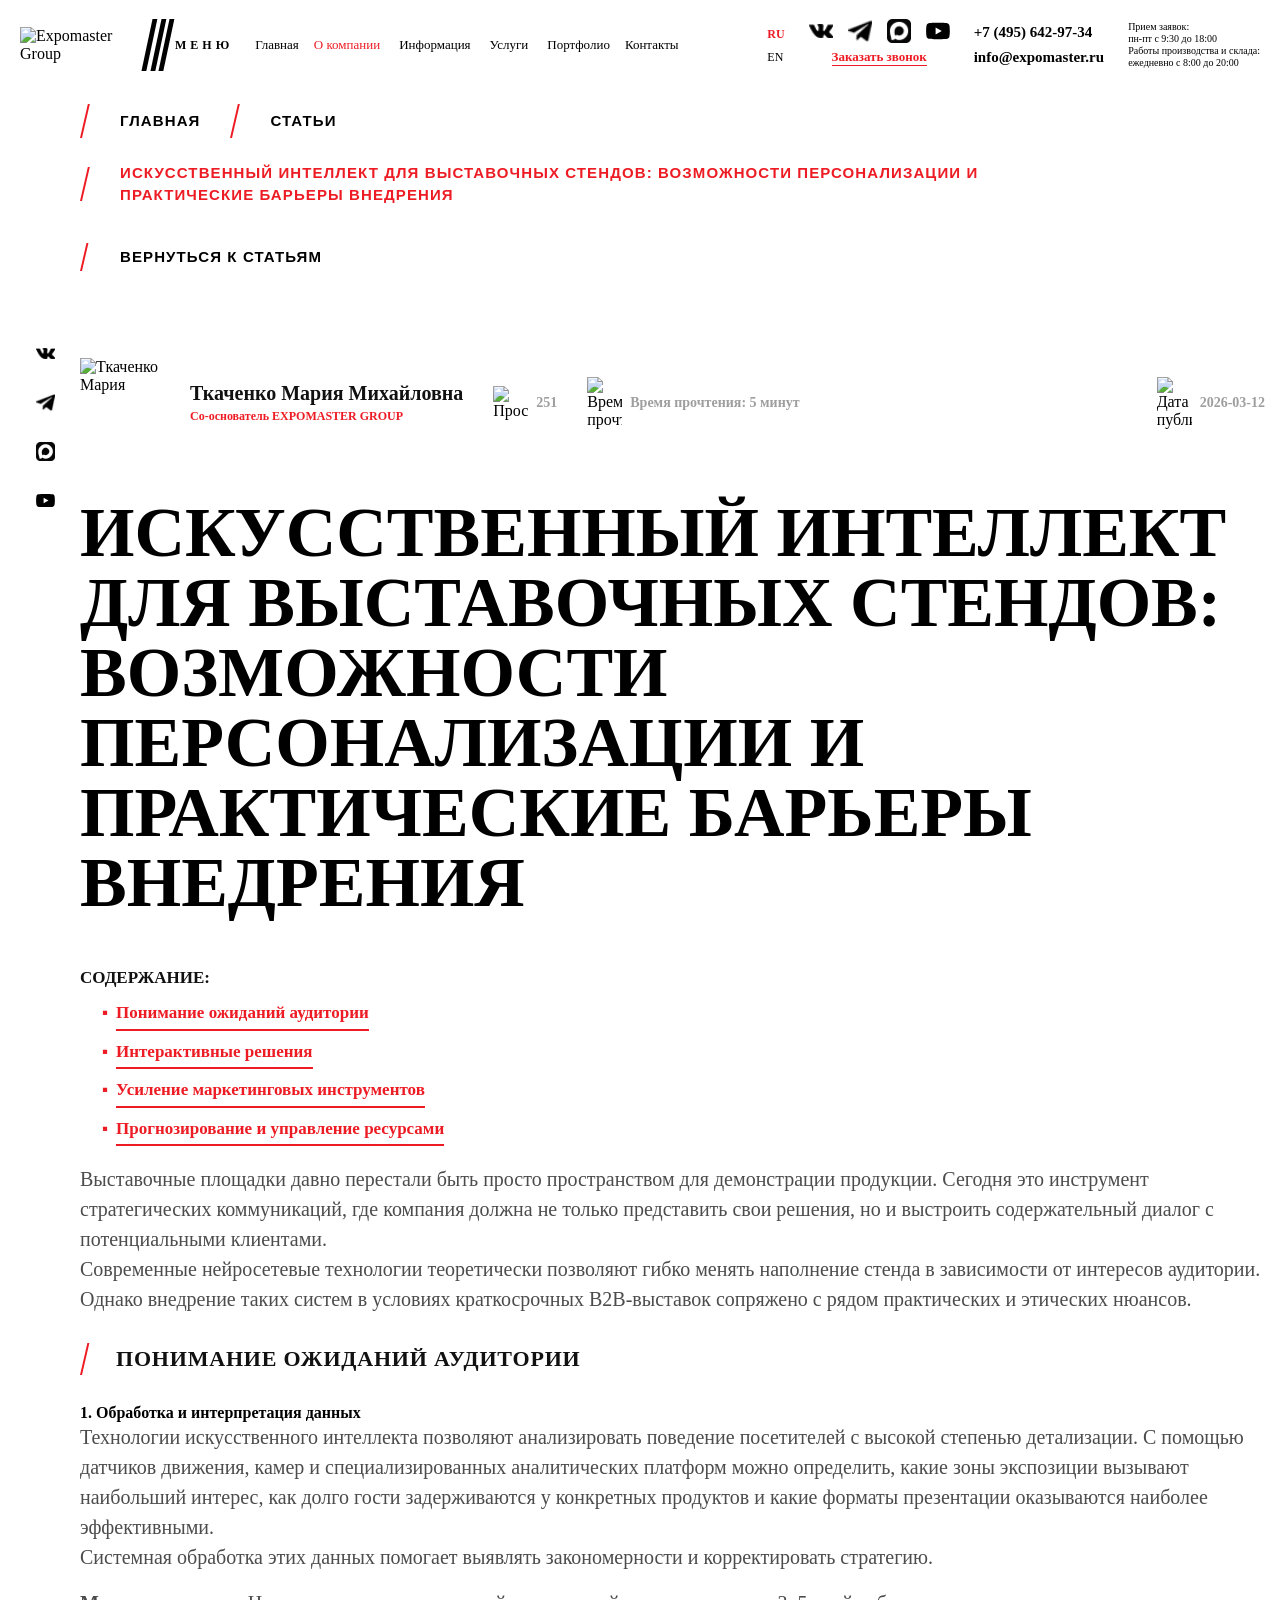
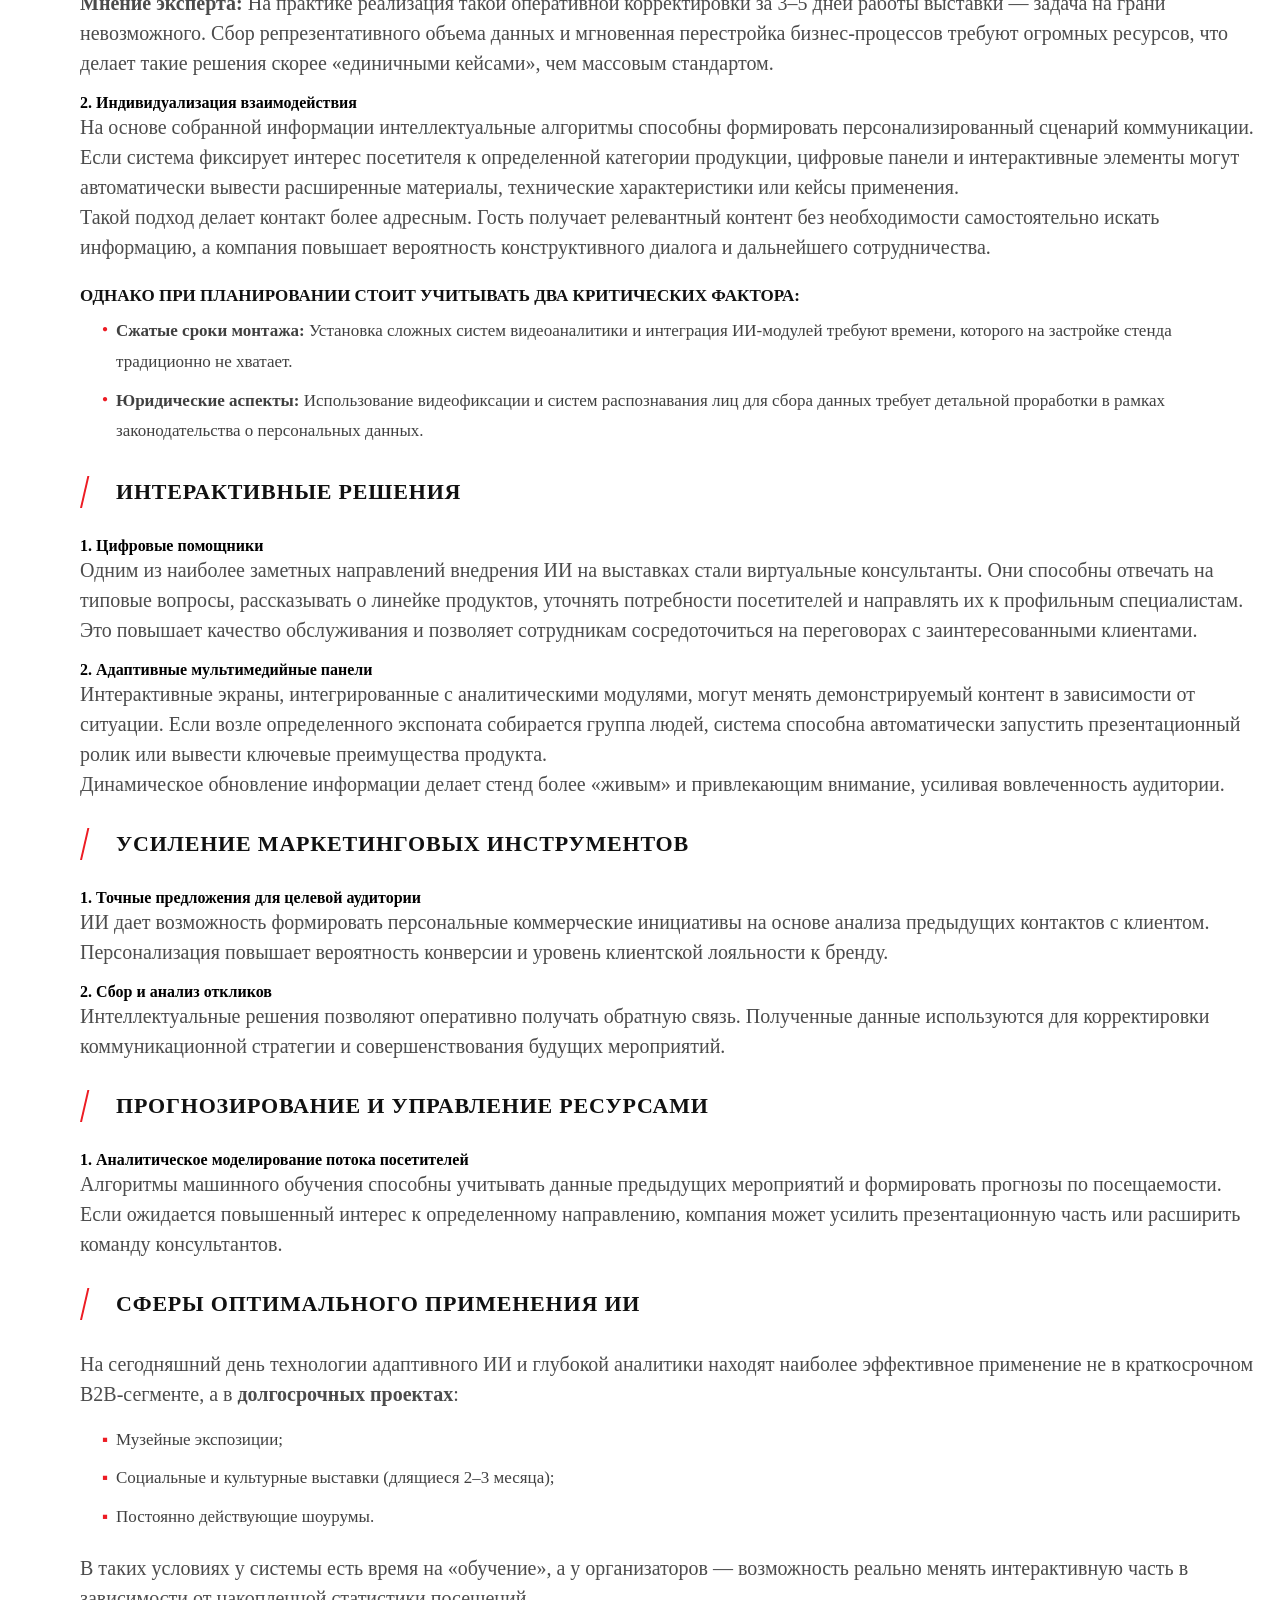
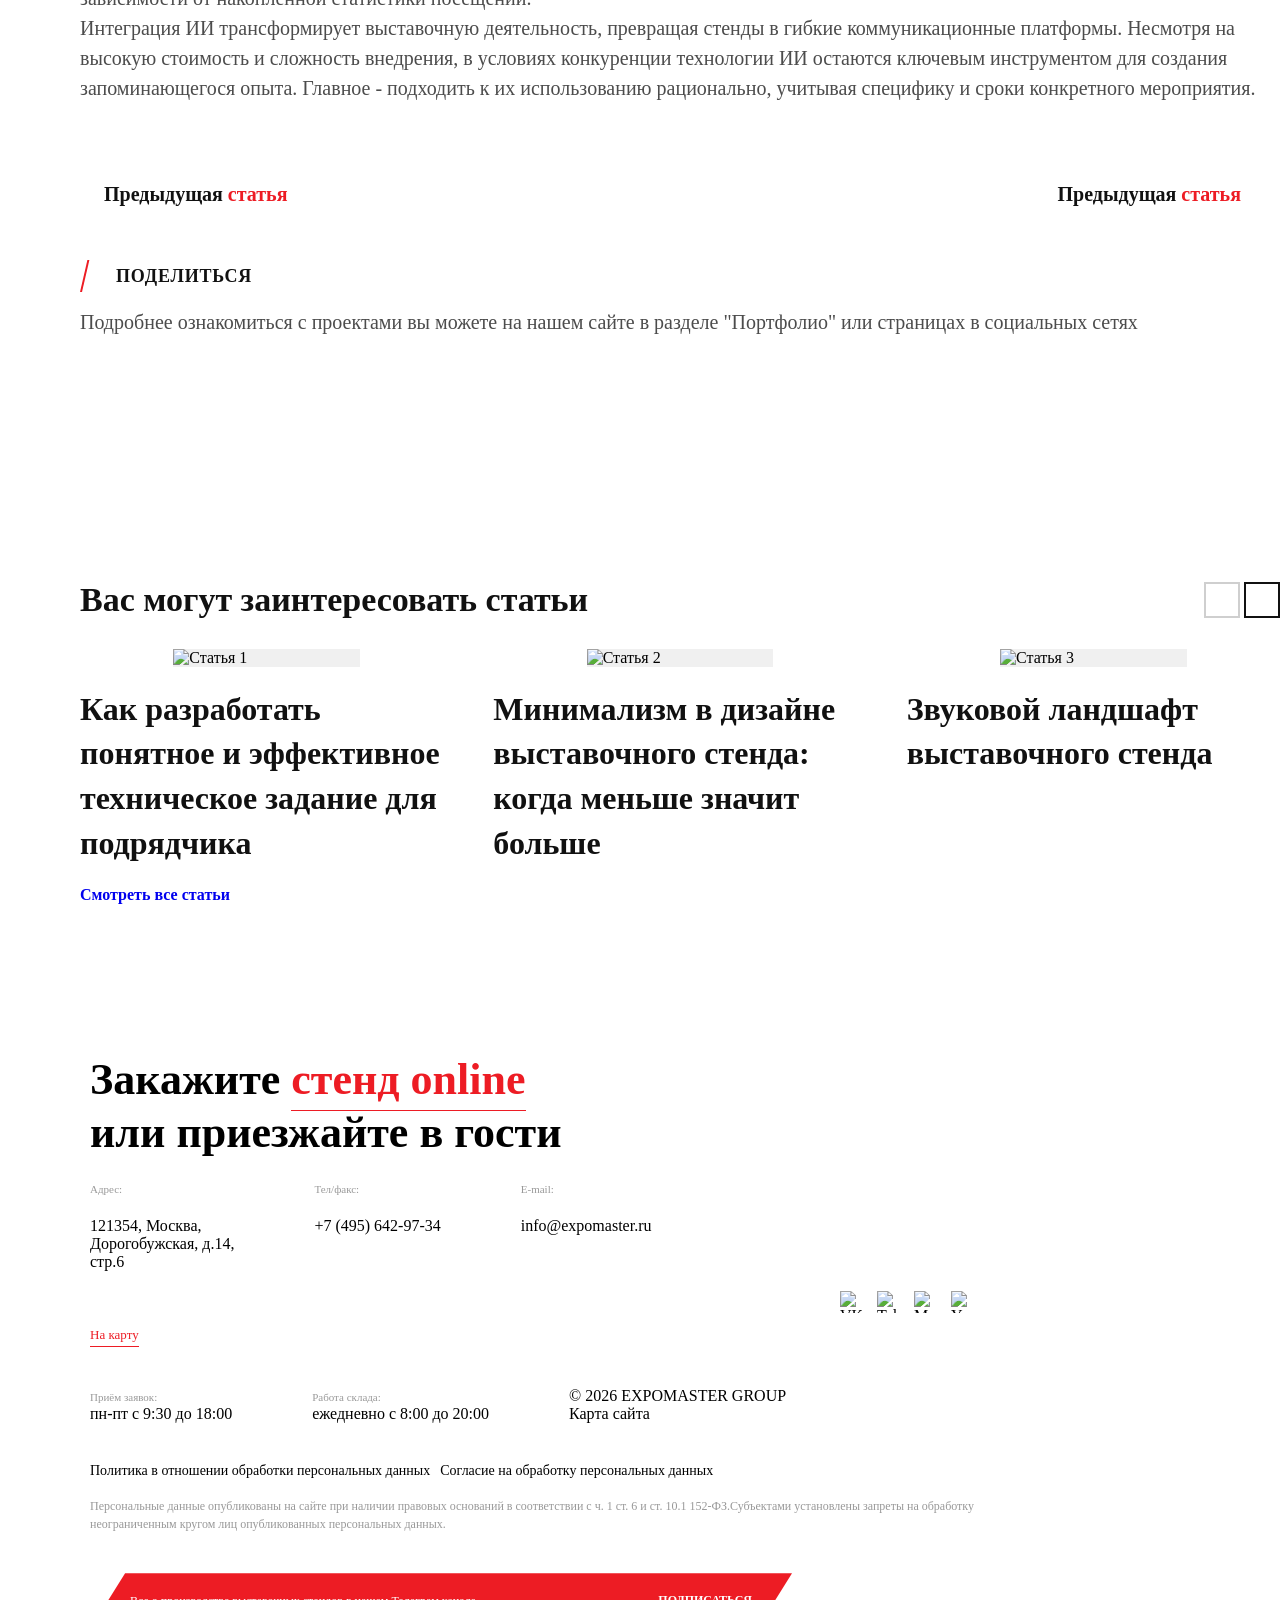
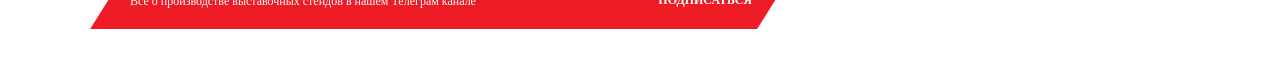
==== commit 334e3864: "add  certificates  page" ====
--- a/articles.html
+++ b/articles.html
@@ -569,6 +569,16 @@
                         >Предыдущая <span>статья</span></a
                       >
                     </div>
+                    <div class="article_lr_link">
+                      <a
+                        href="/articles/minimalizm-v-dizayne-vystavochnogo-stenda-kogda-menshe-znachit-bolshe/"
+                        >Предыдущая <span>статья</span></a
+                      >
+                      <img
+                        src="https://www.expomaster.ru/img/i2.png"
+                        alt=""
+                      />
+                    </div>
                   </div>
 
                   <div class="article-section">
@@ -637,9 +647,7 @@
                   Как разработать понятное и эффективное техническое задание для
                   подрядчика
                 </h3>
-                <p>
-                  <i class="fa-solid fa-chevron-right"></i>
-                </p>
+               
               </a>
             </div>
 
@@ -655,9 +663,7 @@
                   Минимализм в дизайне выставочного стенда: когда меньше значит
                   больше
                 </h3>
-                <p>
-                  <i class="fa-solid fa-chevron-right"></i>
-                </p>
+               
               </a>
             </div>
 
@@ -672,9 +678,7 @@
                 <h3 class="related-card__title">
                   Звуковой ландшафт выставочного стенда
                 </h3>
-                <p>
-                  <i class="fa-solid fa-chevron-right"></i>
-                </p>
+               
               </a>
             </div>
 
@@ -689,9 +693,7 @@
                 <h3 class="related-card__title">
                   Ещё одна интересная статья о выставках
                 </h3>
-                <p>
-                  <i class="fa-solid fa-chevron-right"></i>
-                </p>
+               
               </a>
             </div>
             <div class="swiper-slide">
@@ -705,9 +707,7 @@
                 <h3 class="related-card__title">
                   Ещё одна интересная статья о выставках
                 </h3>
-                <p>
-                  <i class="fa-solid fa-chevron-right"></i>
-                </p>
+               
               </a>
             </div>
             <div class="swiper-slide">
@@ -721,13 +721,17 @@
                 <h3 class="related-card__title">
                   Ещё одна интересная статья о выставках
                 </h3>
-                <p>
-                  <i class="fa-solid fa-chevron-right"></i>
-                </p>
-              </a>
-            </div>
-          </div>
-        </div>
+               
+              </a>
+            </div>
+            
+          </div>
+        </div>
+        <div class="view-all">
+              <a href="#">
+                Смотреть все статьи <i class="fa-solid fa-chevron-right"></i>
+              </a>  
+            </div>
       </section>
       <footer>
         <div class="footer-left">
@@ -852,5 +856,6 @@
     </main>
     <script src="https://cdn.jsdelivr.net/npm/swiper@11/swiper-bundle.min.js"></script>
     <script src="./public/script/article.js"></script>
+    <script src="./public/script/script.js"></script>
   </body>
 </html>
--- a/public/css/certificates.css
+++ b/public/css/certificates.css
@@ -25,6 +25,7 @@
   letter-spacing: 1.1px;
   margin-bottom: 30px;
   margin-right: 30px;
+  max-width: 1000px;
 }
 .breadcrumbs_item::before {
   content: "";
@@ -43,7 +44,6 @@
 .breadcrumbs_item:last-child {
   color: #ed1c24;
 }
-
 /*       breadcrumbs      */
 /*   head  */
 .sc-second-page {
@@ -146,6 +146,413 @@
   font-size: 15px;
 }
 /* ─── Kart ─── */
+/* ─── footer ─── */
+/* ═══════════════════════════════════════
+   FOOTER CSS
+═══════════════════════════════════════ */
+
+footer {
+  display: flex;
+  justify-content: space-between;
+  position: relative;
+  margin-top: 150px;
+  overflow: hidden;
+}
+
+.footer-left {
+  max-width: 900px;
+}
+
+.footer-title {
+  font-size: 44px;
+  font-weight: 700;
+  line-height: 1.2;
+}
+
+.footer-info {
+  display: flex;
+  gap: 80px;
+  margin-top: 20px;
+}
+
+.info-item span {
+  color: #999;
+  font-size: 11px;
+}
+
+.info-item p {
+  margin: 20px 0;
+  font-size: 16px;
+  font-weight: 400;
+}
+
+.footer-right {
+  width: 400px;
+}
+
+.footer-right img {
+  width: 100%;
+}
+
+.footer-card {
+  display: flex;
+  justify-content: space-between;
+  align-items: center;
+}
+
+.footer-socials {
+  display: flex;
+  gap: 15px;
+  cursor: pointer;
+  margin-bottom: 10px;
+}
+
+.footer-socials img {
+  width: 22px;
+  height: 22px;
+  object-fit: contain;
+  transition: 0.3s;
+}
+
+.footer-ifr iframe {
+  border: none;
+}
+
+.footer-bottom {
+  display: flex;
+  gap: 80px;
+  margin-top: 10px;
+}
+
+.footer-bottom span {
+  color: #999;
+  font-size: 11px;
+}
+
+.footer-bottom p {
+  font-size: 16px;
+  font-weight: 400;
+}
+
+.footer-links {
+  margin-top: 40px;
+  font-size: 14px;
+}
+
+.footer-links a:hover {
+  color: #ed1c24;
+}
+
+.telegram-banner {
+  background: #ed1c24;
+  color: #fff;
+  display: flex;
+  justify-content: space-between;
+  align-items: center;
+  padding: 20px 40px;
+  margin-top: 40px;
+  width: 78%;
+  margin: 40px 0;
+  clip-path: polygon(5% 0, 100% 0, 95% 100%, 0% 100%);
+}
+
+.tg-text {
+  font-size: 12px;
+}
+
+.tg-right {
+  display: flex;
+  align-items: center;
+  gap: 10px;
+}
+
+.tg-icon {
+  font-size: 16px;
+}
+
+.tg-right a {
+  color: #fff;
+  font-weight: 700;
+  text-decoration: none;
+  border-bottom: 1px solid transparent;
+  transition: 0.3s;
+  font-size: 12px;
+}
+
+.tg-right a:hover {
+  border-bottom: 1px solid #fff;
+}
+
+/* ─── Footer linklər ─── */
+footer a {
+  text-decoration: none;
+  color: #000;
+  transition: color 0.2s;
+}
+
+footer a:hover {
+  color: #ed1c24;
+}
+
+.footer-bottom a {
+  font-size: 16px;
+  font-weight: 400;
+  color: #000;
+}
+
+.footer-links a {
+  color: #000;
+  font-size: 14px;
+}
+
+.footer-links p {
+  color: #999;
+  font-size: 12px;
+  line-height: 1.5;
+  margin-top: 8px;
+}
+
+/* red hover class */
+.red {
+  color: #000;
+  transition: color 0.3s;
+  cursor: pointer;
+}
+
+.red:hover {
+  color: #ed1c24;
+}
+
+/* link-anim */
+.link-anim {
+  position: relative;
+  color: #ed1c24;
+  display: inline-block;
+  cursor: pointer;
+}
+
+.link-anim a {
+  color: #ed1c24;
+  text-decoration: none;
+}
+
+.link-anim::after {
+  content: "";
+  position: absolute;
+  left: 0;
+  bottom: -4px;
+  width: 100%;
+  height: 1px;
+  background: #ed1c24;
+  transform: scaleX(1);
+  transform-origin: left;
+  transition: transform 0.4s ease;
+}
+
+.link-anim::before {
+  content: "";
+  position: absolute;
+  left: 0;
+  bottom: -4px;
+  width: 100%;
+  height: 1px;
+  background: #fff;
+  transform: scaleX(0);
+  transform-origin: right;
+  transition: transform 0.4s ease;
+}
+
+.link-anim:hover::before {
+  transform: scaleX(1);
+}
+
+.link-anim:hover::after {
+  transform: scaleX(0);
+}
+
+/* ─── Footer Responsive ─── */
+@media (max-width: 768px) {
+  footer {
+    display: block;
+    margin-top: 70px;
+    margin-right: 0;
+    width: 100%;
+    overflow: hidden;
+  }
+
+  .footer-left {
+    max-width: 100%;
+    width: 100%;
+  }
+
+  .footer-title {
+    font-size: 20px;
+    line-height: 1.1;
+    margin-bottom: 35px;
+  }
+
+  .footer-info {
+    display: grid;
+    grid-template-columns: 1fr 1fr;
+    gap: 28px 24px;
+    margin-top: 0;
+  }
+
+  .info-item i {
+    font-size: 15px;
+    margin-bottom: 8px;
+    display: block;
+  }
+
+  .info-item span {
+    font-size: 10px;
+    color: #999;
+    display: block;
+    margin-bottom: 10px;
+  }
+
+  .info-item p {
+    font-size: 10px;
+    line-height: 1.5;
+    margin: 0;
+  }
+
+  .footer-card {
+    display: block;
+    margin-top: 10px;
+  }
+
+  .footer-card .link-anim {
+    font-size: 11px;
+    margin-bottom: 18px;
+  }
+
+  .footer-extra {
+    display: block;
+  }
+
+  .footer-socials {
+    display: flex;
+    gap: 9px;
+    margin-top: 18px;
+    margin-bottom: 12px;
+  }
+
+  .footer-socials img {
+    width: 17px;
+    height: 17px;
+  }
+
+  .footer-bottom {
+    display: grid;
+    grid-template-columns: 1fr 1fr;
+    gap: 18px 24px;
+    margin-top: 18px;
+  }
+
+  .footer-bottom span {
+    font-size: 10px;
+  }
+
+  .footer-bottom p,
+  .footer-bottom a {
+    font-size: 10px;
+    line-height: 1.4;
+  }
+
+  .footer-links {
+    margin-top: 22px;
+    display: block !important;
+    font-size: 10px;
+    line-height: 1.35;
+  }
+
+  .footer-links a {
+    display: block;
+    margin-bottom: 10px;
+    color: #000;
+  }
+
+  .footer-links p {
+    margin-top: 10px;
+    font-size: 10px;
+    line-height: 1.35;
+  }
+
+  .telegram-banner {
+    width: 100%;
+    margin: 25px 0 0;
+    padding: 18px 18px;
+    clip-path: none;
+    display: block;
+  }
+
+  .tg-text {
+    font-size: 12px;
+    line-height: 1.4;
+    font-weight: 700;
+    display: block;
+    margin-bottom: 28px;
+  }
+
+  .tg-right {
+    display: flex;
+    align-items: center;
+    gap: 18px;
+  }
+
+  .tg-icon {
+    font-size: 18px;
+  }
+
+  .tg-right a {
+    font-size: 12px;
+    font-weight: 700;
+  }
+
+  .footer-right {
+    display: none;
+  }
+
+  .footer-ifr {
+    width: 150px;
+    height: 50px;
+    overflow: hidden;
+  }
+
+  .footer-ifr iframe {
+    width: 200px;
+    height: 100px;
+    transform: scale(0.82);
+    transform-origin: left top;
+  }
+}
+
+@media (max-width: 420px) {
+  .footer-title {
+    font-size: 19px;
+  }
+
+  .footer-info {
+    grid-template-columns: 1fr 1fr;
+    gap: 26px 18px;
+  }
+
+  .info-item p,
+  .footer-bottom p,
+  .footer-bottom a,
+  .footer-links,
+  .footer-links p {
+    font-size: 9.5px;
+  }
+
+  .telegram-banner {
+    padding: 18px 16px;
+  }
+}
+/* ─── footer ─── */
+
+
  
 
 @media (max-width: 1024px) {
--- a/public/css/articles.css
+++ b/public/css/articles.css
@@ -320,7 +320,7 @@
 }
 
 .article_lr_link img {
-  width: 20px;
+  width: 12px;
 }
 
 .article_lr_link a {
@@ -464,6 +464,11 @@
 .swiper-nav-btn.swiper-button-disabled {
   opacity: 0.2;
   cursor: default;
+}
+.view-all{
+  padding-top:20px  ;
+  color: #0000ee;
+  font-weight: bold;
 }
 /* FOOTER */
 
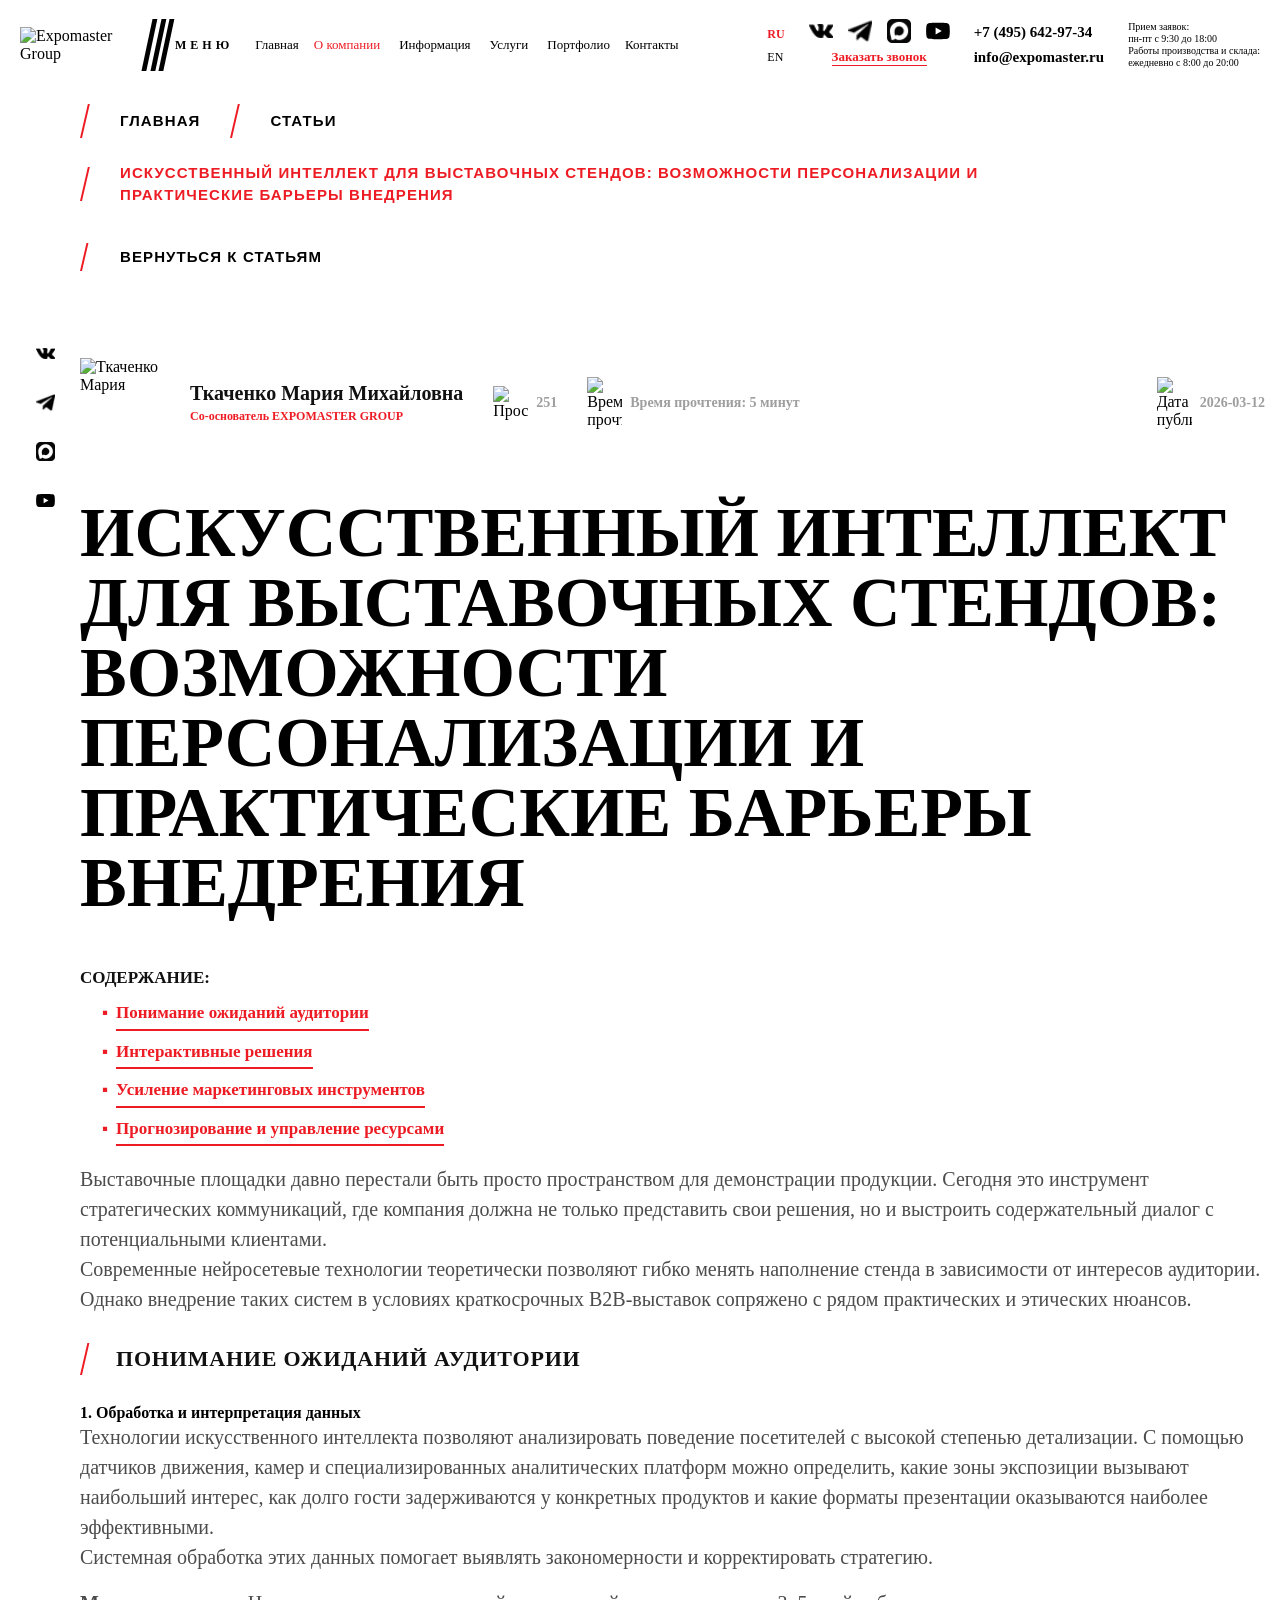
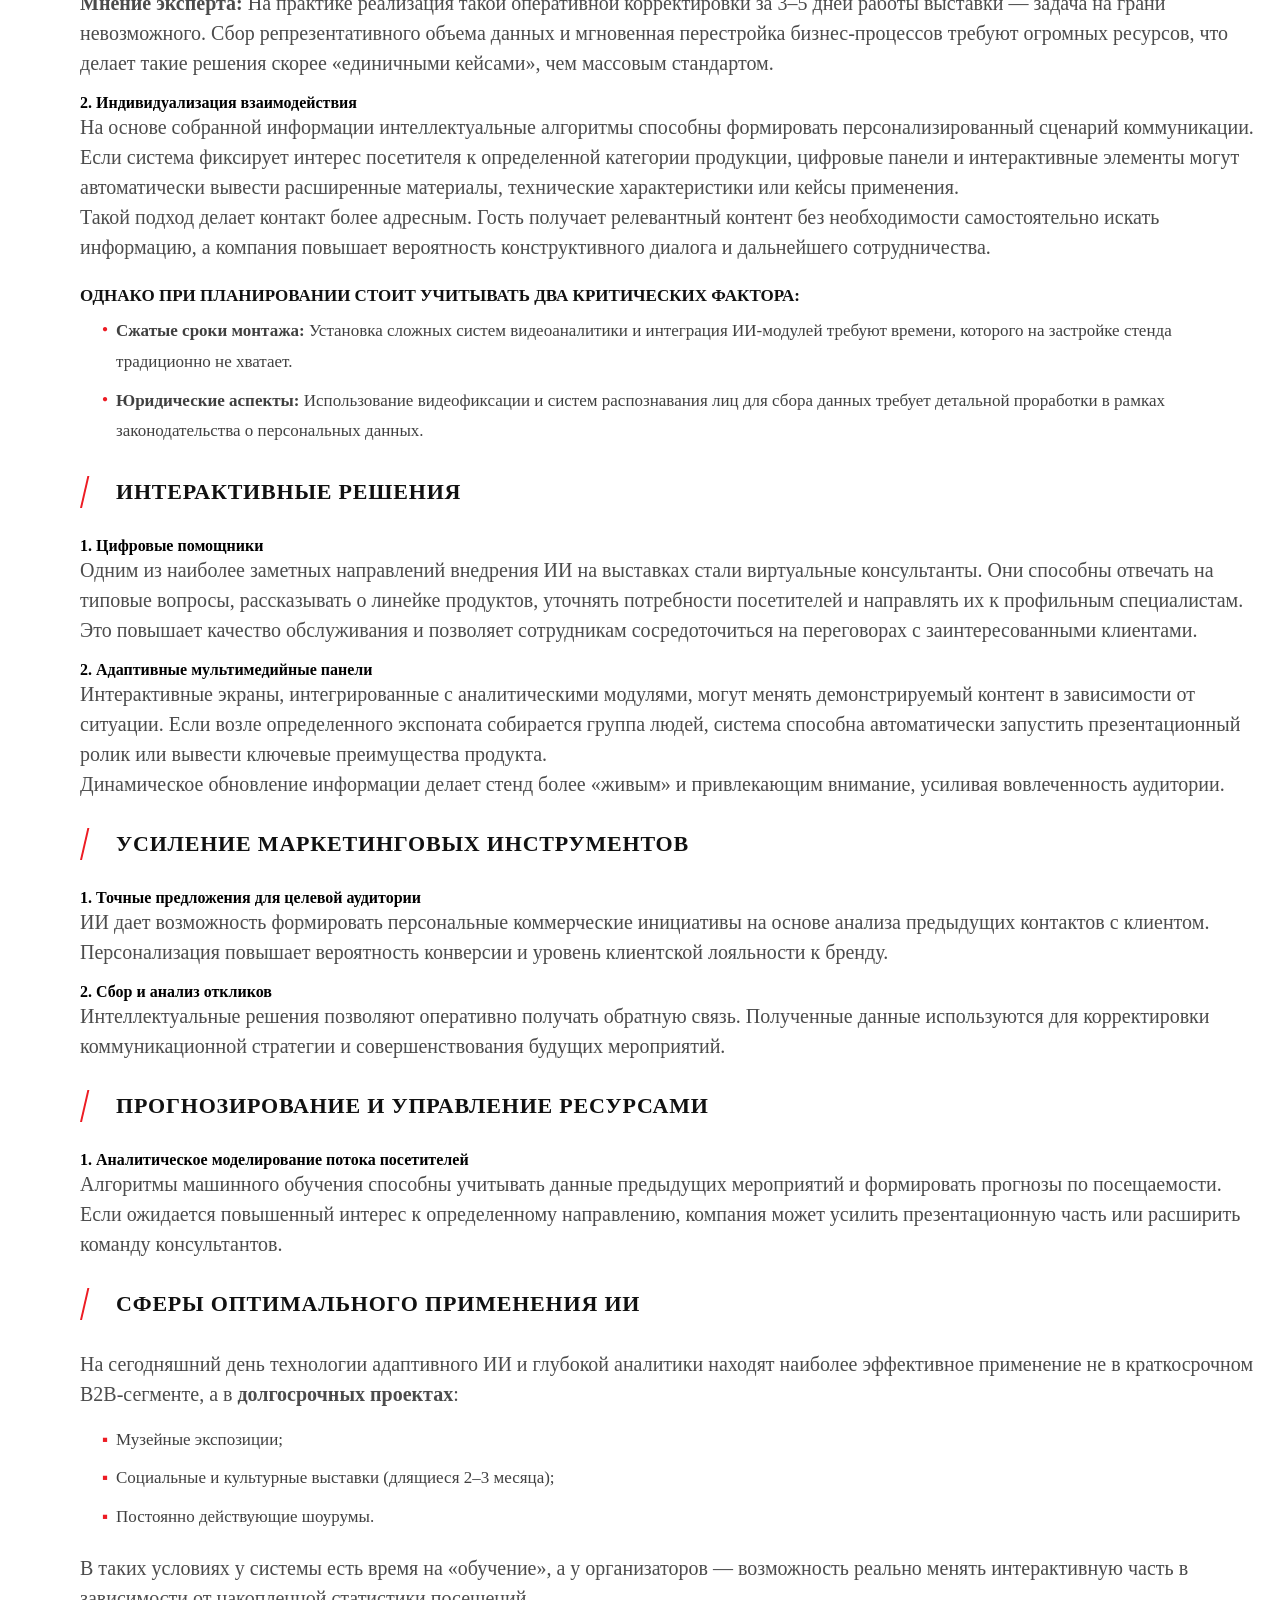
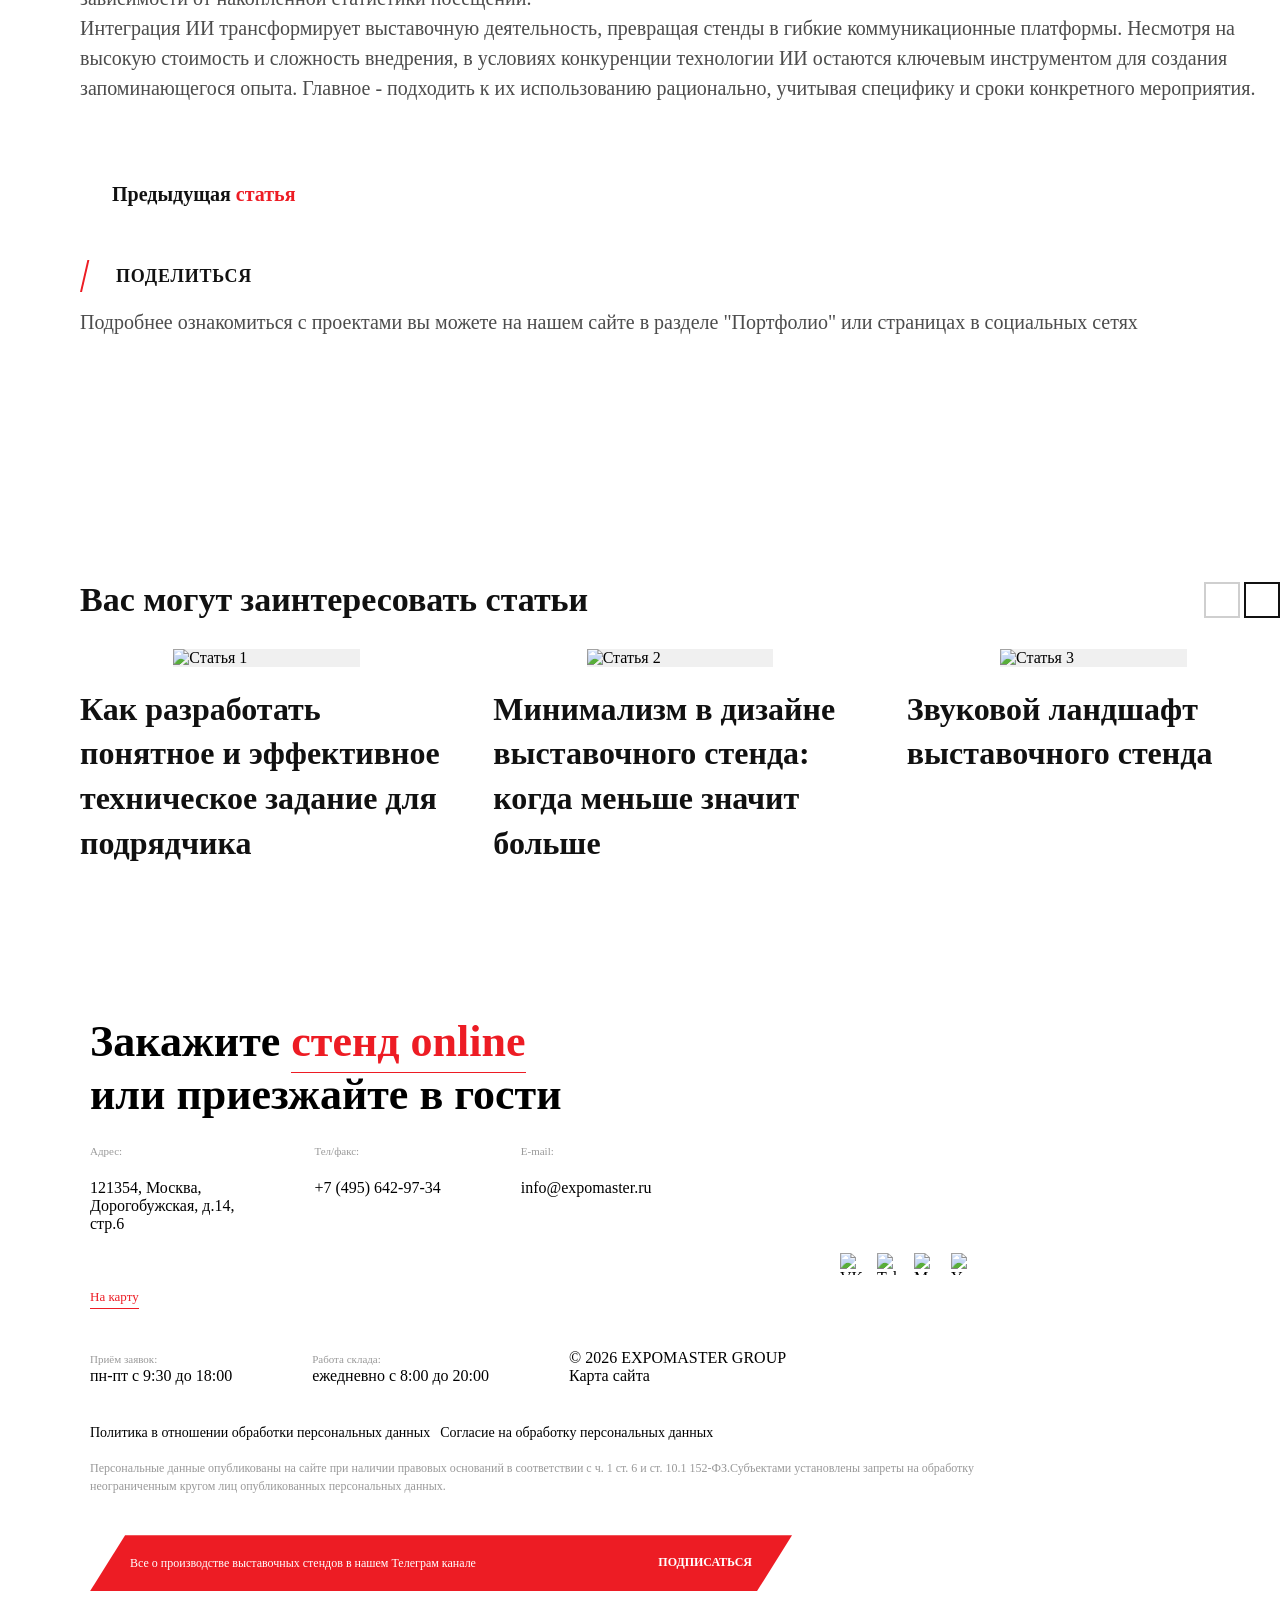
==== commit e1bf018e: "Merge pull request #16 from ilqarsfv/dev Dev" ====
--- a/articles.html
+++ b/articles.html
@@ -569,16 +569,6 @@
                         >Предыдущая <span>статья</span></a
                       >
                     </div>
-                    <div class="article_lr_link">
-                      <a
-                        href="/articles/minimalizm-v-dizayne-vystavochnogo-stenda-kogda-menshe-znachit-bolshe/"
-                        >Предыдущая <span>статья</span></a
-                      >
-                      <img
-                        src="https://www.expomaster.ru/img/i2.png"
-                        alt=""
-                      />
-                    </div>
                   </div>
 
                   <div class="article-section">
@@ -647,7 +637,9 @@
                   Как разработать понятное и эффективное техническое задание для
                   подрядчика
                 </h3>
-               
+                <p>
+                  <i class="fa-solid fa-chevron-right"></i>
+                </p>
               </a>
             </div>
 
@@ -663,7 +655,9 @@
                   Минимализм в дизайне выставочного стенда: когда меньше значит
                   больше
                 </h3>
-               
+                <p>
+                  <i class="fa-solid fa-chevron-right"></i>
+                </p>
               </a>
             </div>
 
@@ -678,7 +672,9 @@
                 <h3 class="related-card__title">
                   Звуковой ландшафт выставочного стенда
                 </h3>
-               
+                <p>
+                  <i class="fa-solid fa-chevron-right"></i>
+                </p>
               </a>
             </div>
 
@@ -693,7 +689,9 @@
                 <h3 class="related-card__title">
                   Ещё одна интересная статья о выставках
                 </h3>
-               
+                <p>
+                  <i class="fa-solid fa-chevron-right"></i>
+                </p>
               </a>
             </div>
             <div class="swiper-slide">
@@ -707,7 +705,9 @@
                 <h3 class="related-card__title">
                   Ещё одна интересная статья о выставках
                 </h3>
-               
+                <p>
+                  <i class="fa-solid fa-chevron-right"></i>
+                </p>
               </a>
             </div>
             <div class="swiper-slide">
@@ -721,17 +721,13 @@
                 <h3 class="related-card__title">
                   Ещё одна интересная статья о выставках
                 </h3>
-               
-              </a>
-            </div>
-            
-          </div>
-        </div>
-        <div class="view-all">
-              <a href="#">
-                Смотреть все статьи <i class="fa-solid fa-chevron-right"></i>
-              </a>  
-            </div>
+                <p>
+                  <i class="fa-solid fa-chevron-right"></i>
+                </p>
+              </a>
+            </div>
+          </div>
+        </div>
       </section>
       <footer>
         <div class="footer-left">
@@ -856,6 +852,5 @@
     </main>
     <script src="https://cdn.jsdelivr.net/npm/swiper@11/swiper-bundle.min.js"></script>
     <script src="./public/script/article.js"></script>
-    <script src="./public/script/script.js"></script>
   </body>
 </html>
--- a/public/css/certificates.css
+++ b/public/css/certificates.css
@@ -146,413 +146,6 @@
   font-size: 15px;
 }
 /* ─── Kart ─── */
-/* ─── footer ─── */
-/* ═══════════════════════════════════════
-   FOOTER CSS
-═══════════════════════════════════════ */
-
-footer {
-  display: flex;
-  justify-content: space-between;
-  position: relative;
-  margin-top: 150px;
-  overflow: hidden;
-}
-
-.footer-left {
-  max-width: 900px;
-}
-
-.footer-title {
-  font-size: 44px;
-  font-weight: 700;
-  line-height: 1.2;
-}
-
-.footer-info {
-  display: flex;
-  gap: 80px;
-  margin-top: 20px;
-}
-
-.info-item span {
-  color: #999;
-  font-size: 11px;
-}
-
-.info-item p {
-  margin: 20px 0;
-  font-size: 16px;
-  font-weight: 400;
-}
-
-.footer-right {
-  width: 400px;
-}
-
-.footer-right img {
-  width: 100%;
-}
-
-.footer-card {
-  display: flex;
-  justify-content: space-between;
-  align-items: center;
-}
-
-.footer-socials {
-  display: flex;
-  gap: 15px;
-  cursor: pointer;
-  margin-bottom: 10px;
-}
-
-.footer-socials img {
-  width: 22px;
-  height: 22px;
-  object-fit: contain;
-  transition: 0.3s;
-}
-
-.footer-ifr iframe {
-  border: none;
-}
-
-.footer-bottom {
-  display: flex;
-  gap: 80px;
-  margin-top: 10px;
-}
-
-.footer-bottom span {
-  color: #999;
-  font-size: 11px;
-}
-
-.footer-bottom p {
-  font-size: 16px;
-  font-weight: 400;
-}
-
-.footer-links {
-  margin-top: 40px;
-  font-size: 14px;
-}
-
-.footer-links a:hover {
-  color: #ed1c24;
-}
-
-.telegram-banner {
-  background: #ed1c24;
-  color: #fff;
-  display: flex;
-  justify-content: space-between;
-  align-items: center;
-  padding: 20px 40px;
-  margin-top: 40px;
-  width: 78%;
-  margin: 40px 0;
-  clip-path: polygon(5% 0, 100% 0, 95% 100%, 0% 100%);
-}
-
-.tg-text {
-  font-size: 12px;
-}
-
-.tg-right {
-  display: flex;
-  align-items: center;
-  gap: 10px;
-}
-
-.tg-icon {
-  font-size: 16px;
-}
-
-.tg-right a {
-  color: #fff;
-  font-weight: 700;
-  text-decoration: none;
-  border-bottom: 1px solid transparent;
-  transition: 0.3s;
-  font-size: 12px;
-}
-
-.tg-right a:hover {
-  border-bottom: 1px solid #fff;
-}
-
-/* ─── Footer linklər ─── */
-footer a {
-  text-decoration: none;
-  color: #000;
-  transition: color 0.2s;
-}
-
-footer a:hover {
-  color: #ed1c24;
-}
-
-.footer-bottom a {
-  font-size: 16px;
-  font-weight: 400;
-  color: #000;
-}
-
-.footer-links a {
-  color: #000;
-  font-size: 14px;
-}
-
-.footer-links p {
-  color: #999;
-  font-size: 12px;
-  line-height: 1.5;
-  margin-top: 8px;
-}
-
-/* red hover class */
-.red {
-  color: #000;
-  transition: color 0.3s;
-  cursor: pointer;
-}
-
-.red:hover {
-  color: #ed1c24;
-}
-
-/* link-anim */
-.link-anim {
-  position: relative;
-  color: #ed1c24;
-  display: inline-block;
-  cursor: pointer;
-}
-
-.link-anim a {
-  color: #ed1c24;
-  text-decoration: none;
-}
-
-.link-anim::after {
-  content: "";
-  position: absolute;
-  left: 0;
-  bottom: -4px;
-  width: 100%;
-  height: 1px;
-  background: #ed1c24;
-  transform: scaleX(1);
-  transform-origin: left;
-  transition: transform 0.4s ease;
-}
-
-.link-anim::before {
-  content: "";
-  position: absolute;
-  left: 0;
-  bottom: -4px;
-  width: 100%;
-  height: 1px;
-  background: #fff;
-  transform: scaleX(0);
-  transform-origin: right;
-  transition: transform 0.4s ease;
-}
-
-.link-anim:hover::before {
-  transform: scaleX(1);
-}
-
-.link-anim:hover::after {
-  transform: scaleX(0);
-}
-
-/* ─── Footer Responsive ─── */
-@media (max-width: 768px) {
-  footer {
-    display: block;
-    margin-top: 70px;
-    margin-right: 0;
-    width: 100%;
-    overflow: hidden;
-  }
-
-  .footer-left {
-    max-width: 100%;
-    width: 100%;
-  }
-
-  .footer-title {
-    font-size: 20px;
-    line-height: 1.1;
-    margin-bottom: 35px;
-  }
-
-  .footer-info {
-    display: grid;
-    grid-template-columns: 1fr 1fr;
-    gap: 28px 24px;
-    margin-top: 0;
-  }
-
-  .info-item i {
-    font-size: 15px;
-    margin-bottom: 8px;
-    display: block;
-  }
-
-  .info-item span {
-    font-size: 10px;
-    color: #999;
-    display: block;
-    margin-bottom: 10px;
-  }
-
-  .info-item p {
-    font-size: 10px;
-    line-height: 1.5;
-    margin: 0;
-  }
-
-  .footer-card {
-    display: block;
-    margin-top: 10px;
-  }
-
-  .footer-card .link-anim {
-    font-size: 11px;
-    margin-bottom: 18px;
-  }
-
-  .footer-extra {
-    display: block;
-  }
-
-  .footer-socials {
-    display: flex;
-    gap: 9px;
-    margin-top: 18px;
-    margin-bottom: 12px;
-  }
-
-  .footer-socials img {
-    width: 17px;
-    height: 17px;
-  }
-
-  .footer-bottom {
-    display: grid;
-    grid-template-columns: 1fr 1fr;
-    gap: 18px 24px;
-    margin-top: 18px;
-  }
-
-  .footer-bottom span {
-    font-size: 10px;
-  }
-
-  .footer-bottom p,
-  .footer-bottom a {
-    font-size: 10px;
-    line-height: 1.4;
-  }
-
-  .footer-links {
-    margin-top: 22px;
-    display: block !important;
-    font-size: 10px;
-    line-height: 1.35;
-  }
-
-  .footer-links a {
-    display: block;
-    margin-bottom: 10px;
-    color: #000;
-  }
-
-  .footer-links p {
-    margin-top: 10px;
-    font-size: 10px;
-    line-height: 1.35;
-  }
-
-  .telegram-banner {
-    width: 100%;
-    margin: 25px 0 0;
-    padding: 18px 18px;
-    clip-path: none;
-    display: block;
-  }
-
-  .tg-text {
-    font-size: 12px;
-    line-height: 1.4;
-    font-weight: 700;
-    display: block;
-    margin-bottom: 28px;
-  }
-
-  .tg-right {
-    display: flex;
-    align-items: center;
-    gap: 18px;
-  }
-
-  .tg-icon {
-    font-size: 18px;
-  }
-
-  .tg-right a {
-    font-size: 12px;
-    font-weight: 700;
-  }
-
-  .footer-right {
-    display: none;
-  }
-
-  .footer-ifr {
-    width: 150px;
-    height: 50px;
-    overflow: hidden;
-  }
-
-  .footer-ifr iframe {
-    width: 200px;
-    height: 100px;
-    transform: scale(0.82);
-    transform-origin: left top;
-  }
-}
-
-@media (max-width: 420px) {
-  .footer-title {
-    font-size: 19px;
-  }
-
-  .footer-info {
-    grid-template-columns: 1fr 1fr;
-    gap: 26px 18px;
-  }
-
-  .info-item p,
-  .footer-bottom p,
-  .footer-bottom a,
-  .footer-links,
-  .footer-links p {
-    font-size: 9.5px;
-  }
-
-  .telegram-banner {
-    padding: 18px 16px;
-  }
-}
-/* ─── footer ─── */
-
-
  
 
 @media (max-width: 1024px) {
--- a/public/css/articles.css
+++ b/public/css/articles.css
@@ -320,7 +320,7 @@
 }
 
 .article_lr_link img {
-  width: 12px;
+  width: 20px;
 }
 
 .article_lr_link a {
@@ -464,11 +464,6 @@
 .swiper-nav-btn.swiper-button-disabled {
   opacity: 0.2;
   cursor: default;
-}
-.view-all{
-  padding-top:20px  ;
-  color: #0000ee;
-  font-weight: bold;
 }
 /* FOOTER */
 
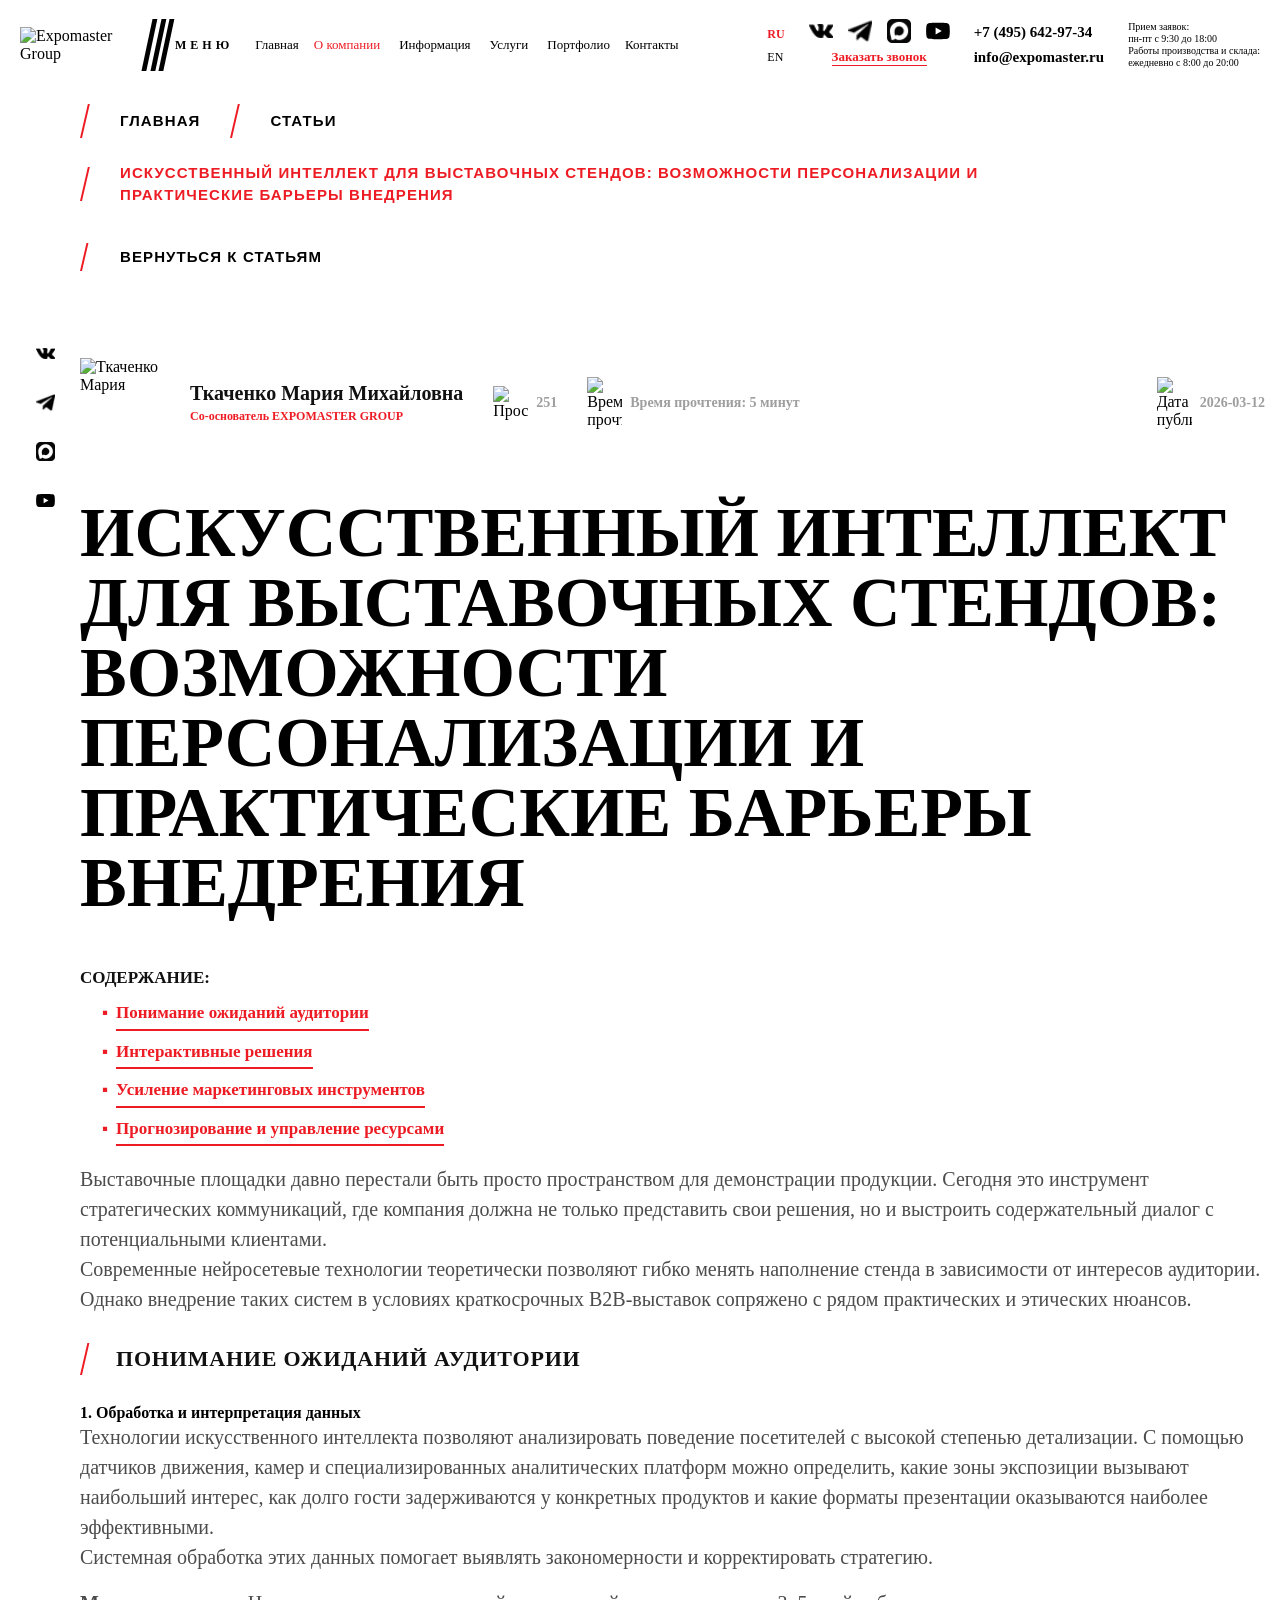
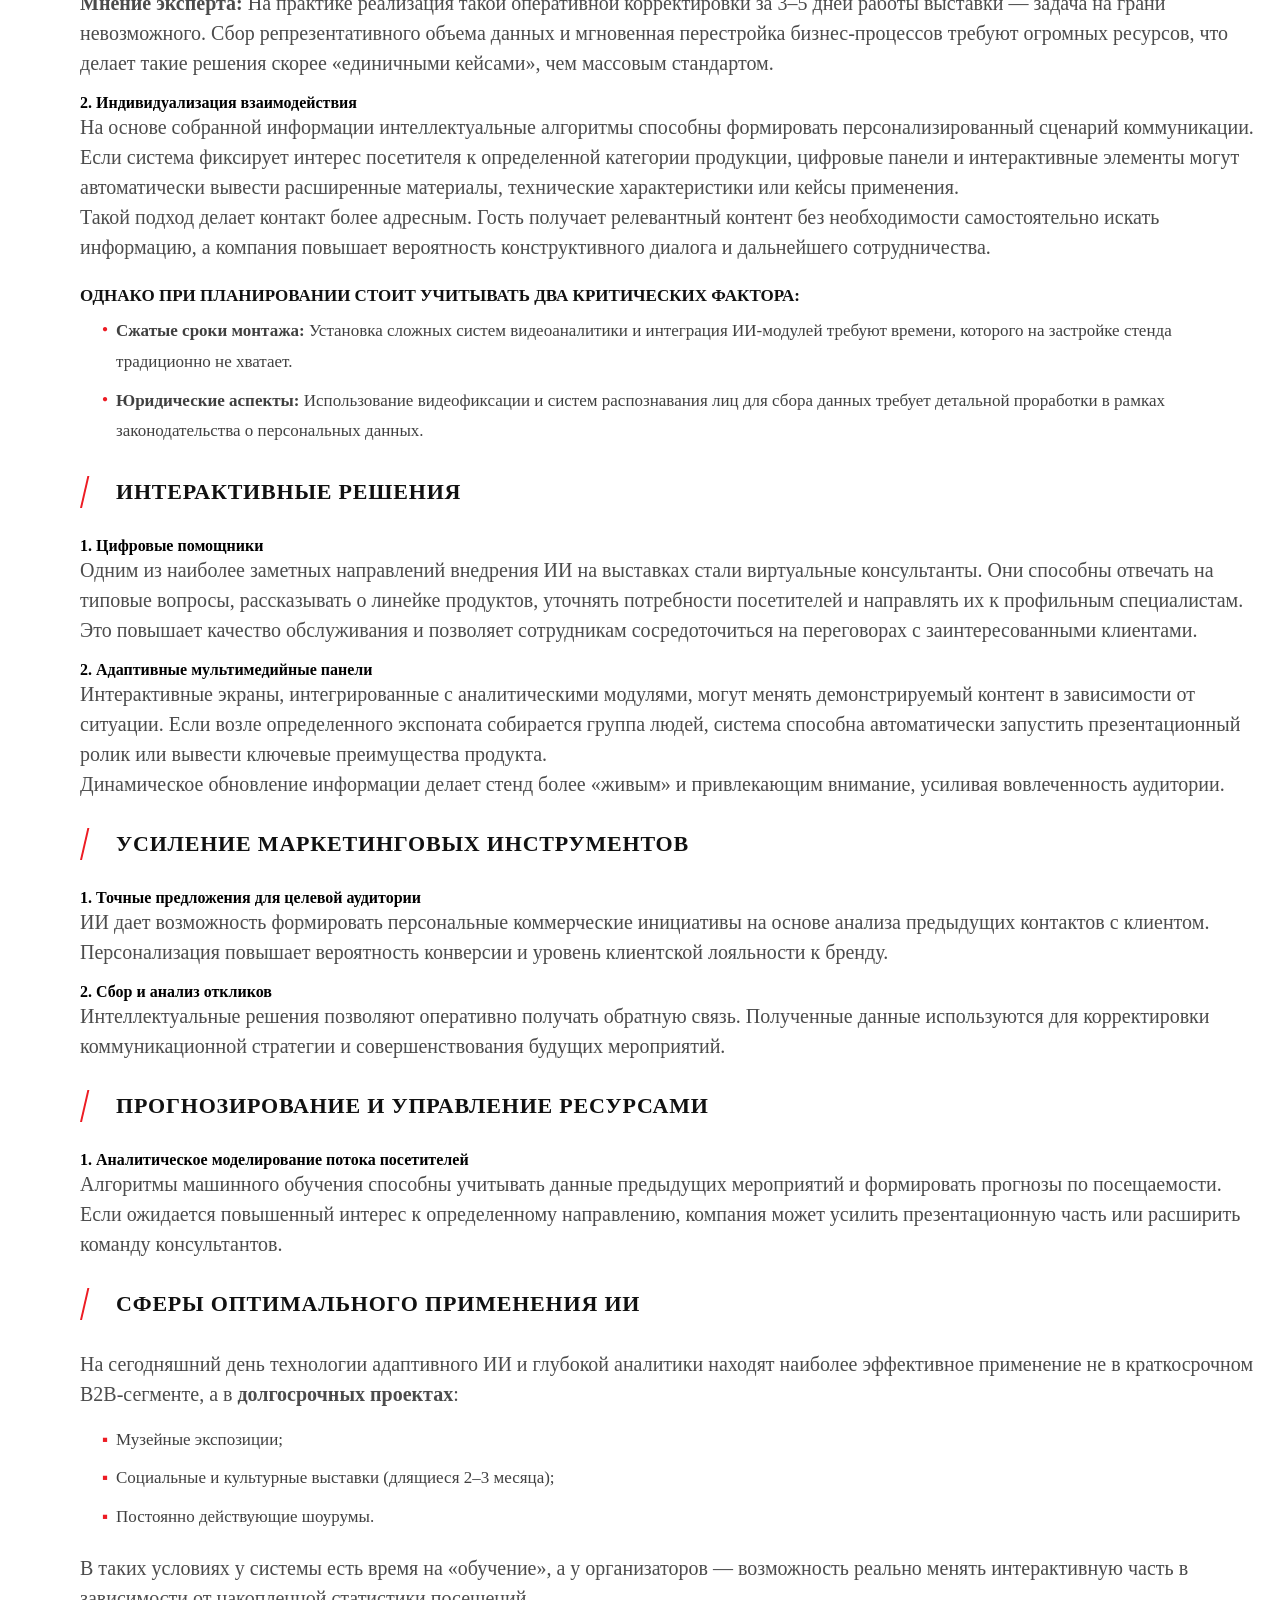
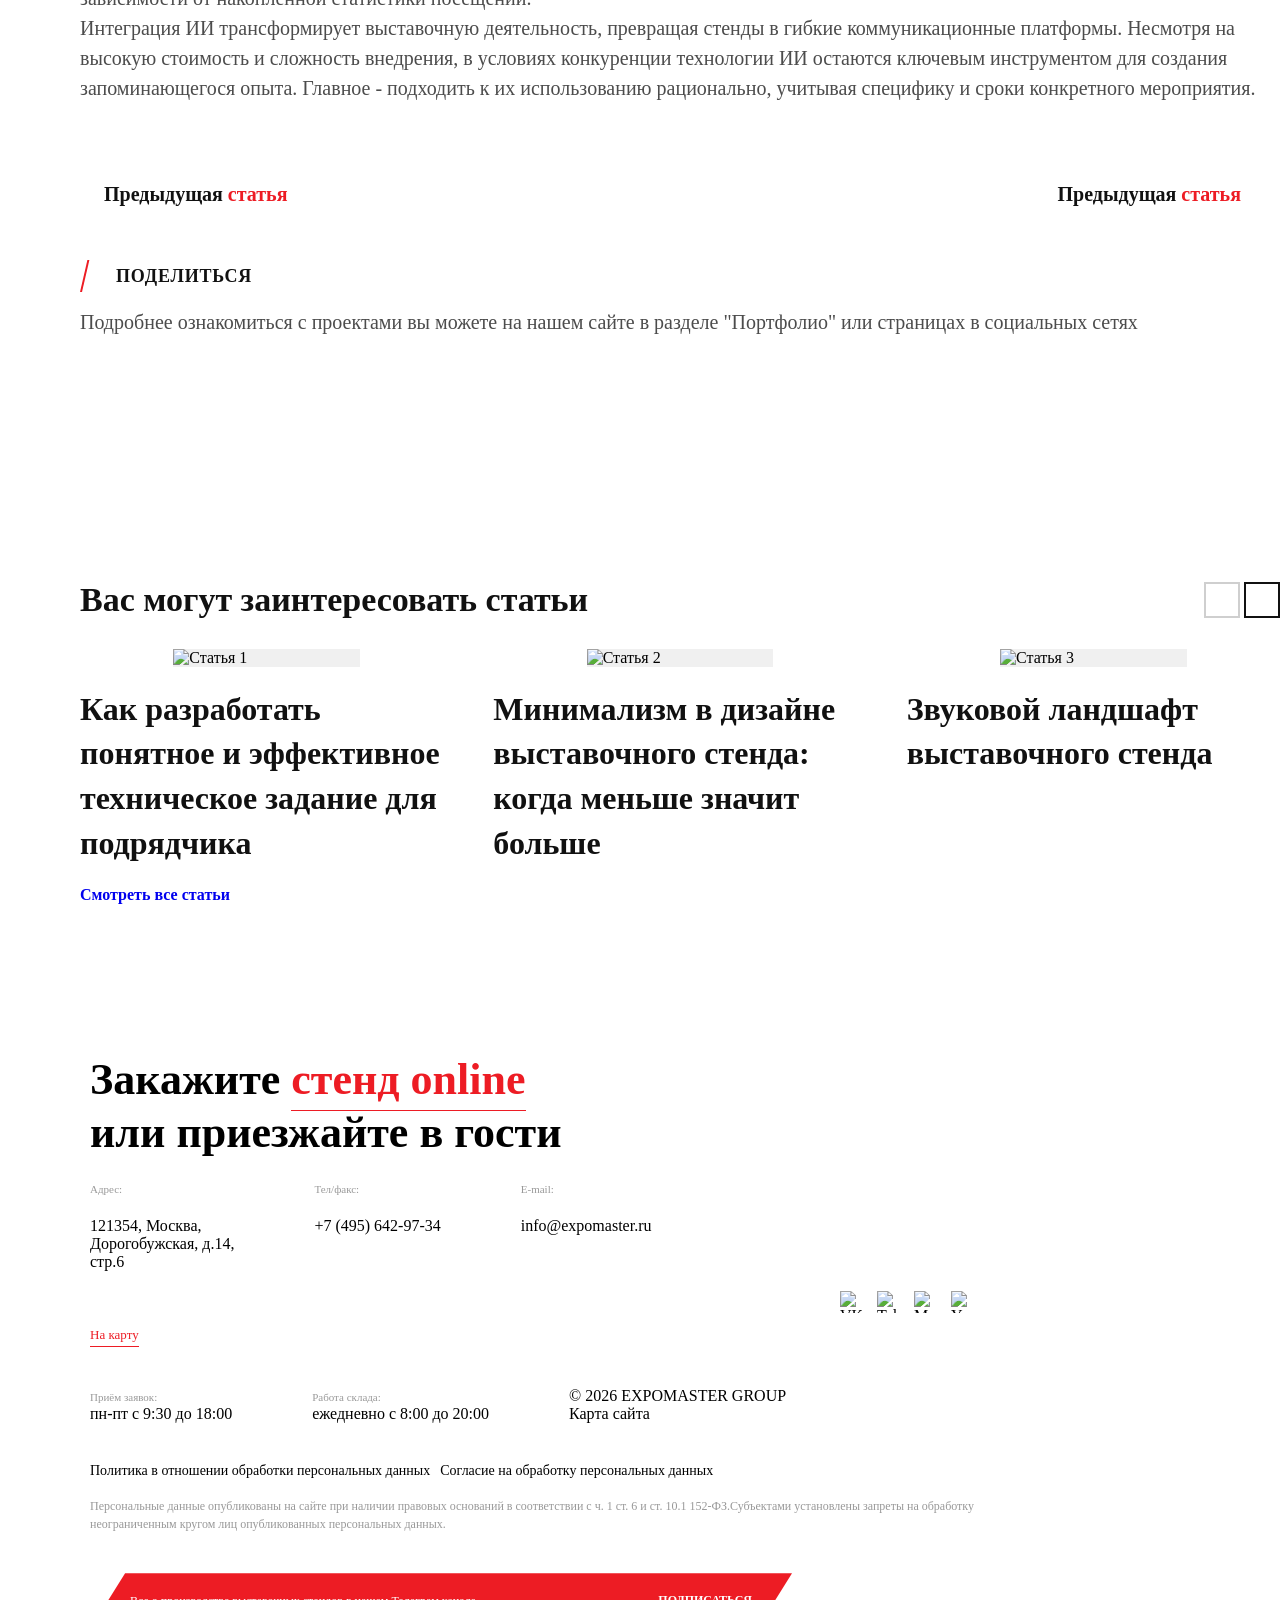
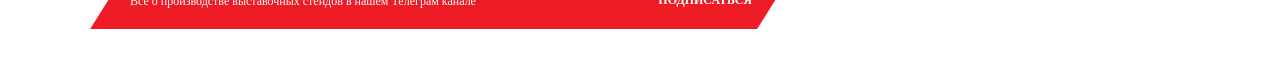
==== commit 49c06278: "Merge aef910537ad533a3df99b853a0b0569e175ad529 into e283cce5fbfb5a136279e850b448b7c331311b0c" ====
--- a/articles.html
+++ b/articles.html
@@ -569,6 +569,16 @@
                         >Предыдущая <span>статья</span></a
                       >
                     </div>
+                    <div class="article_lr_link">
+                      <a
+                        href="/articles/minimalizm-v-dizayne-vystavochnogo-stenda-kogda-menshe-znachit-bolshe/"
+                        >Предыдущая <span>статья</span></a
+                      >
+                      <img
+                        src="https://www.expomaster.ru/img/i2.png"
+                        alt=""
+                      />
+                    </div>
                   </div>
 
                   <div class="article-section">
@@ -637,9 +647,7 @@
                   Как разработать понятное и эффективное техническое задание для
                   подрядчика
                 </h3>
-                <p>
-                  <i class="fa-solid fa-chevron-right"></i>
-                </p>
+               
               </a>
             </div>
 
@@ -655,9 +663,7 @@
                   Минимализм в дизайне выставочного стенда: когда меньше значит
                   больше
                 </h3>
-                <p>
-                  <i class="fa-solid fa-chevron-right"></i>
-                </p>
+               
               </a>
             </div>
 
@@ -672,9 +678,7 @@
                 <h3 class="related-card__title">
                   Звуковой ландшафт выставочного стенда
                 </h3>
-                <p>
-                  <i class="fa-solid fa-chevron-right"></i>
-                </p>
+               
               </a>
             </div>
 
@@ -689,9 +693,7 @@
                 <h3 class="related-card__title">
                   Ещё одна интересная статья о выставках
                 </h3>
-                <p>
-                  <i class="fa-solid fa-chevron-right"></i>
-                </p>
+               
               </a>
             </div>
             <div class="swiper-slide">
@@ -705,9 +707,7 @@
                 <h3 class="related-card__title">
                   Ещё одна интересная статья о выставках
                 </h3>
-                <p>
-                  <i class="fa-solid fa-chevron-right"></i>
-                </p>
+               
               </a>
             </div>
             <div class="swiper-slide">
@@ -721,13 +721,17 @@
                 <h3 class="related-card__title">
                   Ещё одна интересная статья о выставках
                 </h3>
-                <p>
-                  <i class="fa-solid fa-chevron-right"></i>
-                </p>
-              </a>
-            </div>
-          </div>
-        </div>
+               
+              </a>
+            </div>
+            
+          </div>
+        </div>
+        <div class="view-all">
+              <a href="#">
+                Смотреть все статьи <i class="fa-solid fa-chevron-right"></i>
+              </a>  
+            </div>
       </section>
       <footer>
         <div class="footer-left">
@@ -852,5 +856,6 @@
     </main>
     <script src="https://cdn.jsdelivr.net/npm/swiper@11/swiper-bundle.min.js"></script>
     <script src="./public/script/article.js"></script>
+    <script src="./public/script/script.js"></script>
   </body>
 </html>
--- a/public/css/articles.css
+++ b/public/css/articles.css
@@ -320,7 +320,7 @@
 }
 
 .article_lr_link img {
-  width: 20px;
+  width: 12px;
 }
 
 .article_lr_link a {
@@ -464,6 +464,11 @@
 .swiper-nav-btn.swiper-button-disabled {
   opacity: 0.2;
   cursor: default;
+}
+.view-all{
+  padding-top:20px  ;
+  color: #0000ee;
+  font-weight: bold;
 }
 /* FOOTER */
 
